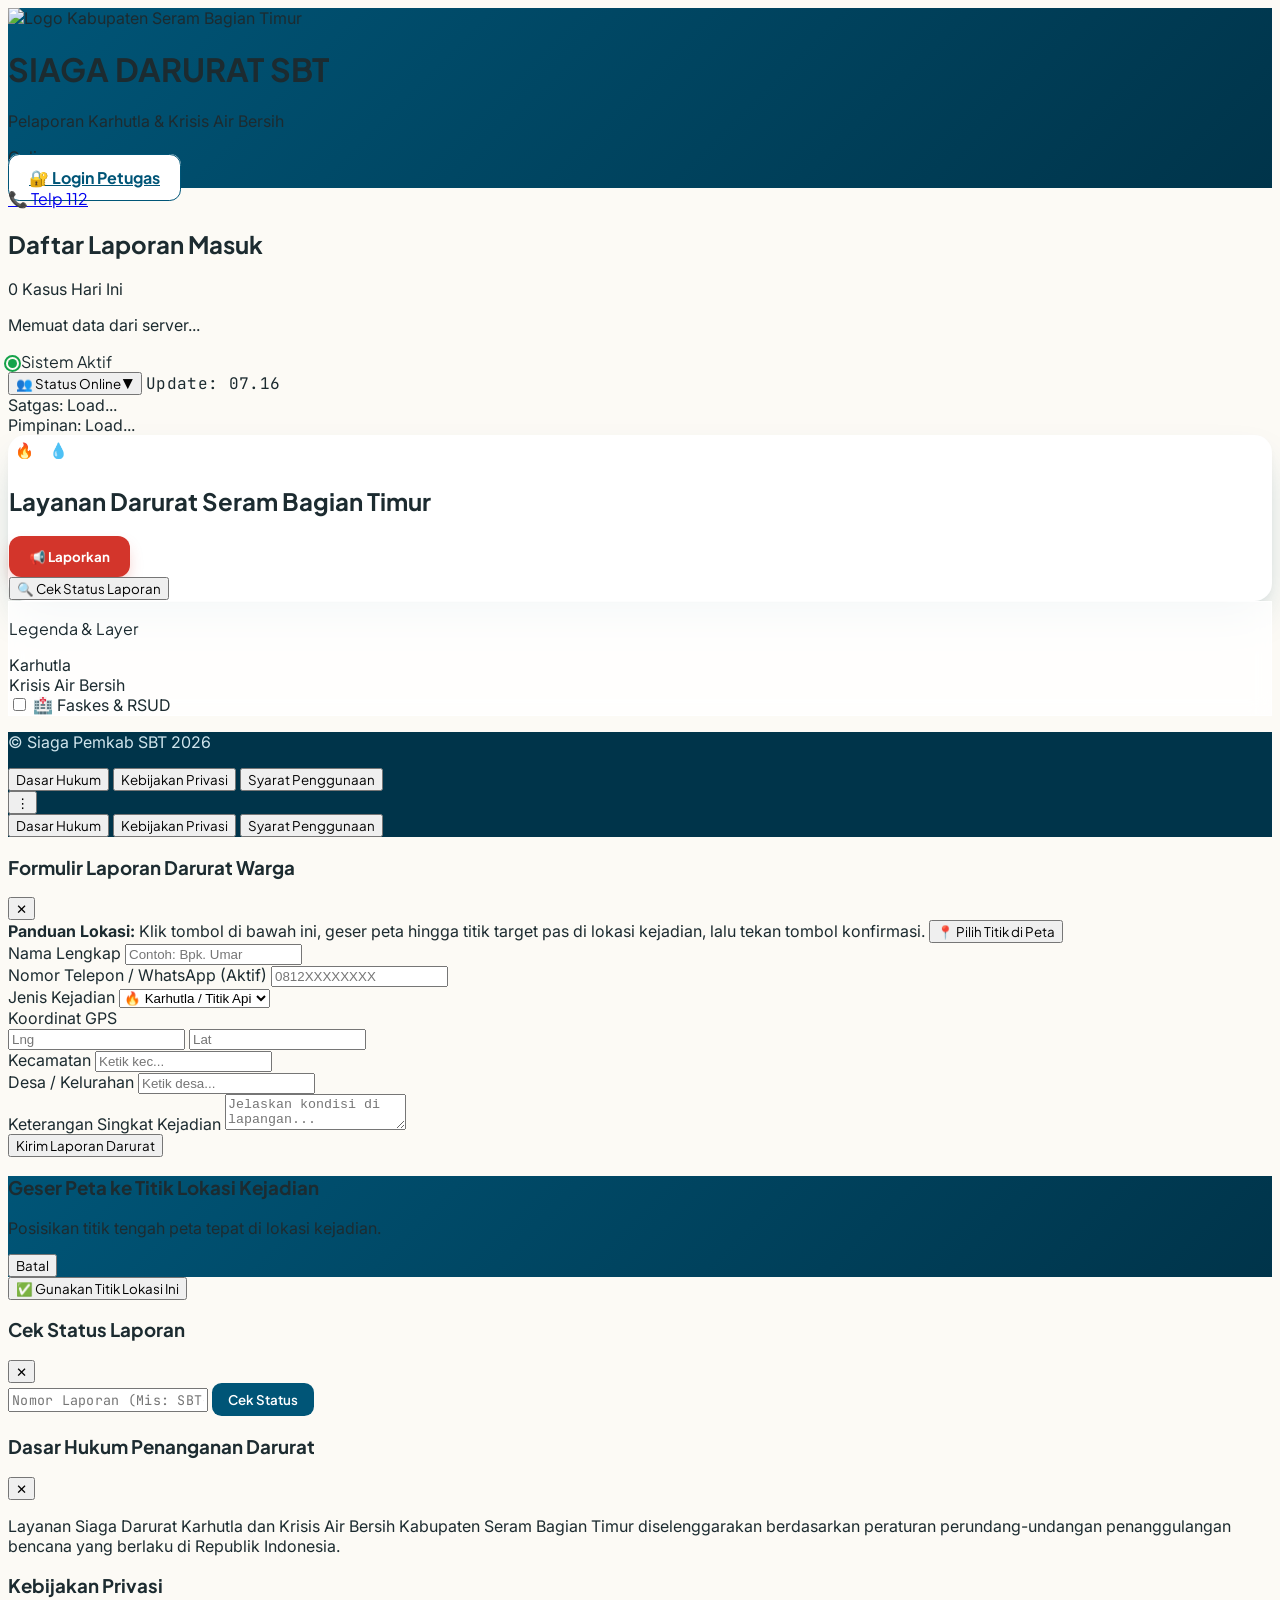
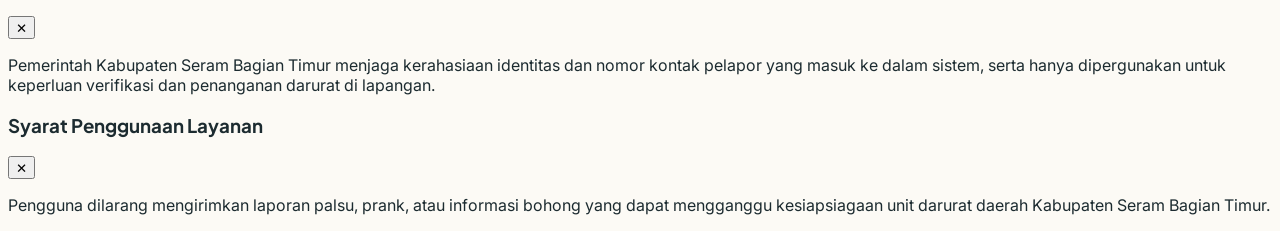
==== index.html @ 8c5b40be "Update index.html erbaikan kode lengkap untuk index.html dan assets/js/index.js yang sudah diselaras" ====
<!DOCTYPE html>
<html lang="id">
<head>
    <meta charset="UTF-8">
    <meta name="viewport" content="width=device-width, initial-scale=1.0">
    <title>Siaga Darurat SBT — Pelaporan Karhutla & Krisis Air Bersih</title>
    <link href="https://api.mapbox.com/mapbox-gl-js/v3.3.0/mapbox-gl.css" rel="stylesheet">
    <script src="https://api.mapbox.com/mapbox-gl-js/v3.3.0/mapbox-gl.js"></script>
    <script src="https://cdn.tailwindcss.com"></script>
    <link rel="stylesheet" href="assets/css/style.css">
    <script src="https://cdn.jsdelivr.net/npm/@supabase/supabase-js@2"></script>
    <script src="config.js"></script>
    <script>
        const supabaseClient = supabase.createClient(CONFIG.SUPABASE_URL, CONFIG.SUPABASE_ANON_KEY);
    </script>
</head>
<body class="h-screen flex flex-col overflow-hidden">

    <!-- ============ HEADER ============ -->
    <header class="site-header text-white px-4 py-2.5 flex justify-between items-center shadow-md z-20 shrink-0">
        <div class="flex items-center gap-2.5">
            <img src="https://upload.wikimedia.org/wikipedia/commons/thumb/0/04/Lambang_Kabupaten_Seram_Bagian_Timur.png/500px-Lambang_Kabupaten_Seram_Bagian_Timur.png" alt="Logo Kabupaten Seram Bagian Timur" class="w-8 h-9 object-contain bg-white/10 p-0.5 rounded">
            <div class="leading-tight">
                <h1 class="font-display font-extrabold text-xs sm:text-sm tracking-wide">SIAGA DARURAT SBT</h1>
                <p class="text-[10px] sm:text-[11px] text-blue-100/80">Pelaporan Karhutla & Krisis Air Bersih</p>
            </div>
        </div>
        <div class="flex items-center gap-2">
            <!-- Indikator Koneksi Minimalis -->
            <div id="connection-indicator" class="hidden sm:flex items-center gap-1.5 bg-emerald-500/20 border border-emerald-400/30 text-emerald-100 text-[10px] px-2 py-1 rounded-full">
                <span class="w-2 h-2 rounded-full bg-emerald-400 animate-pulse"></span>
                <span id="conn-text">Online</span>
            </div>
            <a href="login.html" class="btn-outline !bg-white/10 !text-white !border-white/40 !py-1.5 !px-3 text-[11px] whitespace-nowrap hover:!bg-white/20">
                🔐 Login Petugas
            </a>
        </div>
    </header>

    <!-- ============ FLOATING CALL 112 ============ -->
    <a href="tel:112" class="fixed bottom-6 right-5 bg-[var(--sbt-red)] hover:brightness-110 text-white w-16 h-16 rounded-full shadow-2xl z-40 flex flex-col items-center justify-center font-display font-bold siaga-darurat-pulse text-[11px] leading-tight border-2 border-white/30" title="Darurat Hubungi 112">
        <span class="text-xl">📞</span>
        <span class="tracking-tighter">Telp 112</span>
    </a>

    <!-- ============ MAIN LAYOUT ============ -->
    <div class="flex flex-1 overflow-hidden relative flex-col md:flex-row">

        <!-- SIDEBAR (Daftar Laporan Masuk & Status Sistem Online) -->
        <aside class="order-3 md:order-none w-full md:w-80 bg-white border-r border-slate-200 flex flex-col z-10 shadow-sm h-1/3 md:h-full shrink-0">

            <!-- Bagian atas: judul + badge -->
            <div class="p-3 bg-slate-50 border-b border-slate-200 flex justify-between items-center shrink-0">
                <h2 class="text-[11px] font-display font-bold text-slate-700 uppercase tracking-wide">Daftar Laporan Masuk</h2>
                <span id="counter-laporan" class="text-[10px] bg-[var(--sbt-blue)]/10 text-[var(--sbt-blue)] px-2 py-0.5 rounded-full font-bold whitespace-nowrap">0 Kasus Hari Ini</span>
            </div>

            <!-- Bagian tengah: daftar laporan realtime -->
            <div id="sidebar-list" class="flex-1 overflow-y-auto p-2.5 space-y-2">
                <p class="text-xs text-slate-400 text-center py-4">Memuat data dari server...</p>
            </div>

            <!-- Bagian bawah: Status Sistem & Akun Online (Dengan Dropdown Mobile) -->
            <div class="p-2.5 border-t border-slate-200 shrink-0 bg-slate-50/50 relative">
                <div class="flex items-center justify-between text-[11px] px-1">
                    <div class="flex items-center gap-1.5">
                        <span class="status-dot"></span>
                        <span class="font-display font-bold text-slate-700">Sistem Aktif</span>
                    </div>
                    <div class="flex items-center gap-2">
                        <button type="button" onclick="toggleStatusOnlineMobile()" class="text-[10px] bg-slate-200 hover:bg-slate-300 text-slate-700 px-2 py-0.5 rounded font-bold transition flex items-center gap-1">
                            <span>👥 Status Online</span>
                            <span id="toggle-icon">▼</span>
                        </button>
                        <span class="text-slate-400 font-mono-report text-[10px] hidden sm:inline">Update: <span id="last-updated-time">—</span></span>
                    </div>
                </div>

                <!-- Panel Detail Status Online (Lembaga Utama & Pimpinan) -->
                <div id="panel-status-online" class="hidden sm:block mt-2 pt-2 border-t border-slate-200 text-[10px] space-y-1 text-slate-600 bg-white p-2 rounded shadow-inner">
                    <div class="flex justify-between items-center">
                        <span class="font-bold text-slate-700">Satgas:</span>
                        <span id="status-lembaga-utama" class="font-medium text-emerald-600">Load...</span>
                    </div>
                    <div class="flex justify-between items-center">
                        <span class="font-bold text-slate-700">Pimpinan:</span>
                        <span id="status-pimpinan-online" class="font-medium text-blue-600">Load...</span>
                    </div>
                </div>
            </div>
        </aside>

        <!-- PETA + FLOATING CTA -->
        <main class="order-1 md:order-none flex-1 relative h-2/3 md:h-full">

            <!-- Floating Action Card -->
            <div class="absolute top-3 left-1/2 -translate-x-1/2 w-[92%] sm:w-[26rem] z-20 floating-cta px-4 py-3.5">
                <div class="flex items-center gap-2 cta-icon-row mb-3">
                    <span class="bg-orange-50 text-orange-600">🔥</span>
                    <span class="bg-blue-50 text-blue-600">💧</span>
                    <h2 class="font-display font-bold text-[13px] text-slate-800">Layanan Darurat Seram Bagian Timur</h2>
                </div>
                <div class="space-y-2.5">
                    <button onclick="bukaFormLapor()" class="btn-danger w-full text-[13px] py-3 px-3 flex items-center justify-center gap-2">
                        <span>📢</span>
                        <span>Laporkan</span>
                    </button>
                    <div class="text-center pt-0.5">
                        <button onclick="openModal('modal-cek')" class="text-slate-600 hover:text-[var(--sbt-blue)] font-bold text-[11.5px] transition underline underline-offset-4">
                            🔍 Cek Status Laporan
                        </button>
                    </div>
                </div>
            </div>

            <!-- Peta Utama -->
            <div id="map"></div>

            <!-- Panel Kontrol Layer & Legenda Peta (Termasuk Toggle Faskes) -->
            <div class="absolute bottom-3 left-3 legend-modern p-2.5 rounded-lg shadow-md text-[11px] z-10 space-y-2 max-w-[12rem]">
                <p class="font-display font-bold text-slate-700">Legenda & Layer</p>
                <div class="space-y-1 border-t border-slate-200/60 pt-1">
                    <div class="flex items-center gap-1.5"><span class="w-2.5 h-2.5 rounded-full bg-red-600 inline-block"></span> Karhutla</div>
                    <div class="flex items-center gap-1.5"><span class="w-2.5 h-2.5 rounded-full bg-blue-500 inline-block"></span> Krisis Air Bersih</div>
                    <div class="flex items-center gap-1.5 pt-1 border-t border-slate-100">
                        <input type="checkbox" id="toggle-faskes-layer" onchange="toggleLayerFaskes(this)" class="rounded text-teal-600 focus:ring-0 w-3 h-3">
                        <label for="toggle-faskes-layer" class="font-medium text-slate-700 cursor-pointer">🏥 Faskes & RSUD</label>
                    </div>
                </div>
            </div>
        </main>
    </div>

    <!-- ============ FOOTER ============ -->
    <footer class="footer-sbt px-4 py-2.5 flex justify-between items-center text-[11px] shrink-0 z-20">
        <p>© Siaga Pemkab SBT 2026</p>
        <div class="hidden sm:flex gap-4">
            <button type="button" onclick="openModal('modal-hukum')" class="hover:underline">Dasar Hukum</button>
            <button type="button" onclick="openModal('modal-privacy')" class="hover:underline">Kebijakan Privasi</button>
            <button type="button" onclick="openModal('modal-syarat')" class="hover:underline">Syarat Penggunaan</button>
        </div>
        <div class="relative sm:hidden">
            <button onclick="toggleMobileMenu()" class="p-1.5 bg-white/10 hover:bg-white/20 rounded-lg text-white font-bold text-base px-2.5 transition" title="Menu Informasi">⋮</button>
            <div id="mobile-footer-menu" class="hidden absolute bottom-full right-0 mb-2 w-44 bg-slate-900 border border-slate-700 rounded-lg shadow-2xl py-1.5 text-xs z-50 text-slate-200">
                <button type="button" onclick="openModal('modal-hukum'); toggleMobileMenu();" class="w-full text-left px-3 py-2 hover:bg-slate-800 block">Dasar Hukum</button>
                <button type="button" onclick="openModal('modal-privacy'); toggleMobileMenu();" class="w-full text-left px-3 py-2 hover:bg-slate-800 block">Kebijakan Privasi</button>
                <button type="button" onclick="openModal('modal-syarat'); toggleMobileMenu();" class="w-full text-left px-3 py-2 hover:bg-slate-800 block">Syarat Penggunaan</button>
            </div>
        </div>
    </footer>

    <!-- ============ MODAL: FORM LAPOR WARGA ============ -->
    <div id="modal-lapor" class="fixed inset-0 bg-black/50 hidden z-50 flex justify-center items-center p-3">
        <div class="bg-white rounded-xl max-w-md w-full p-5 shadow-xl max-h-[90vh] overflow-y-auto">
            <div class="flex justify-between items-center mb-3">
                <h3 class="font-display font-bold text-sm text-slate-800">Formulir Laporan Darurat Warga</h3>
                <button onclick="closeModal('modal-lapor')" class="text-slate-400 hover:text-slate-600 font-bold text-sm">✕</button>
            </div>
            <div class="mb-3 bg-amber-50 border border-amber-200 p-2.5 rounded text-[11px] text-amber-800">
                <b>Panduan Lokasi:</b> Klik tombol di bawah ini, geser peta hingga titik target pas di lokasi kejadian, lalu tekan tombol konfirmasi.
                <button type="button" onclick="mulaiPilihPeta()" class="mt-2 w-full bg-amber-600 text-white py-1.5 rounded font-bold hover:bg-amber-700 text-xs shadow">📍 Pilih Titik di Peta</button>
            </div>
            <form id="form-lapor" class="space-y-2.5 text-xs">
                <div>
                    <label class="block font-medium text-slate-600 mb-1">Nama Lengkap</label>
                    <input type="text" id="warga-nama" required class="w-full p-2 border border-slate-300 rounded outline-none" placeholder="Contoh: Bpk. Umar">
                </div>
                <div>
                    <label class="block font-medium text-slate-600 mb-1">Nomor Telepon / WhatsApp (Aktif)</label>
                    <input type="tel" id="warga-telp" required class="w-full p-2 border border-slate-300 rounded outline-none" placeholder="0812XXXXXXXX">
                </div>
                <div class="grid grid-cols-2 gap-2">
                    <div>
                        <label class="block font-medium text-slate-600 mb-1">Jenis Kejadian</label>
                        <select id="warga-jenis" class="w-full p-2 border border-slate-300 rounded outline-none">
                            <option value="Kebakaran">🔥 Karhutla / Titik Api</option>
                            <option value="Kekeringan">💧 Krisis Air Bersih</option>
                        </select>
                    </div>
                    <div>
                        <label class="block font-medium text-slate-600 mb-1">Koordinat GPS</label>
                        <div class="flex gap-1">
                            <input type="text" id="warga-lng" readonly placeholder="Lng" class="w-1/2 p-1.5 bg-slate-100 border border-slate-300 rounded text-slate-500 font-mono text-[10px]">
                            <input type="text" id="warga-lat" readonly placeholder="Lat" class="w-1/2 p-1.5 bg-slate-100 border border-slate-300 rounded text-slate-500 font-mono text-[10px]">
                        </div>
                    </div>
                </div>
                <div class="grid grid-cols-2 gap-2">
                    <div>
                        <label class="block font-medium text-slate-600 mb-1">Kecamatan</label>
                        <input list="list-kecamatan" id="input-kecamatan" onchange="updateDaftarDesa()" required class="w-full p-2 border border-slate-300 rounded outline-none bg-white text-xs" placeholder="Ketik kec...">
                        <datalist id="list-kecamatan"></datalist>
                    </div>
                    <div>
                        <label class="block font-medium text-slate-600 mb-1">Desa / Kelurahan</label>
                        <input list="list-desa" id="input-desa" required class="w-full p-2 border border-slate-300 rounded outline-none bg-white text-xs" placeholder="Ketik desa...">
                        <datalist id="list-desa"></datalist>
                    </div>
                </div>
                <div>
                    <label class="block font-medium text-slate-600 mb-1">Keterangan Singkat Kejadian</label>
                    <textarea id="warga-ket" rows="2" required class="w-full p-2 border border-slate-300 rounded outline-none" placeholder="Jelaskan kondisi di lapangan..."></textarea>
                </div>
                <button type="submit" class="w-full bg-[var(--sbt-orange)] hover:brightness-110 text-white font-display font-bold py-2.5 rounded shadow transition text-xs">
                    Kirim Laporan Darurat
                </button>
            </form>
        </div>
    </div>

    <!-- ============ MODAL PILIH PETA ============ -->
    <div id="modal-peta-picker" class="fixed inset-0 bg-black/80 hidden z-50 flex flex-col">
        <div class="site-header text-white px-4 py-3 flex justify-between items-center shadow-md">
            <div>
                <h3 class="font-display font-bold text-xs">Geser Peta ke Titik Lokasi Kejadian</h3>
                <p class="text-[10px] text-amber-300">Posisikan titik tengah peta tepat di lokasi kejadian.</p>
            </div>
            <button onclick="batalkanPilihPeta()" class="bg-white/10 hover:bg-white/20 text-white px-3 py-1 rounded text-xs">Batal</button>
        </div>
        <div class="flex-1 relative">
            <div id="map-picker" class="w-full h-full"></div>
            <div class="map-crosshair">
                <div class="w-8 h-8 rounded-full border-2 border-red-600 bg-red-500/30 flex items-center justify-center shadow-lg animate-pulse">
                    <div class="w-2 h-2 bg-red-600 rounded-full"></div>
                </div>
            </div>
        </div>
        <div class="p-3 bg-white flex justify-center shadow-lg z-10">
            <button type="button" onclick="konfirmasiTitikPeta()" class="w-full max-w-sm bg-[var(--sbt-red)] hover:brightness-110 text-white font-display font-bold py-3 rounded-lg shadow-lg text-sm flex items-center justify-center gap-2">
                ✅ Gunakan Titik Lokasi Ini
            </button>
        </div>
    </div>

    <!-- ============ MODAL CEK STATUS & MODAL LEGALITAS ============ -->
    <div id="modal-cek" class="fixed inset-0 bg-black/50 hidden z-50 flex justify-center items-center p-3">
        <div class="bg-white rounded-xl max-w-sm w-full p-5 shadow-xl text-xs">
            <div class="flex justify-between items-center mb-3">
                <h3 class="font-display font-bold text-sm text-slate-800">Cek Status Laporan</h3>
                <button onclick="closeModal('modal-cek')" class="text-slate-400 hover:text-slate-600 font-bold text-sm">✕</button>
            </div>
            <div class="space-y-3">
                <input type="text" id="input-kode-cek" placeholder="Nomor Laporan (Mis: SBT-xxxx)" class="w-full p-2.5 border border-slate-300 rounded outline-none font-mono-report">
                <button onclick="cekStatusLaporan()" class="w-full btn-primary py-2">Cek Status</button>
                <div id="hasil-cek" class="p-3 bg-slate-50 rounded border border-slate-200 mt-2 hidden space-y-1.5"></div>
            </div>
        </div>
    </div>

    <div id="modal-hukum" class="fixed inset-0 bg-black/50 hidden z-50 flex justify-center items-center p-3">
        <div class="bg-white rounded-xl max-w-md w-full p-5 shadow-xl text-xs space-y-3">
            <div class="flex justify-between items-center mb-1">
                <h3 class="font-display font-bold text-sm text-slate-800">Dasar Hukum Penanganan Darurat</h3>
                <button onclick="closeModal('modal-hukum')" class="text-slate-400 hover:text-slate-600 font-bold text-sm">✕</button>
            </div>
            <p class="text-slate-600 leading-relaxed">Layanan Siaga Darurat Karhutla dan Krisis Air Bersih Kabupaten Seram Bagian Timur diselenggarakan berdasarkan peraturan perundang-undangan penanggulangan bencana yang berlaku di Republik Indonesia.</p>
        </div>
    </div>

    <div id="modal-privacy" class="fixed inset-0 bg-black/50 hidden z-50 flex justify-center items-center p-3">
        <div class="bg-white rounded-xl max-w-md w-full p-5 shadow-xl text-xs space-y-3">
            <div class="flex justify-between items-center mb-1">
                <h3 class="font-display font-bold text-sm text-slate-800">Kebijakan Privasi</h3>
                <button onclick="closeModal('modal-privacy')" class="text-slate-400 hover:text-slate-600 font-bold text-sm">✕</button>
            </div>
            <p class="text-slate-600 leading-relaxed">Pemerintah Kabupaten Seram Bagian Timur menjaga kerahasiaan identitas dan nomor kontak pelapor yang masuk ke dalam sistem, serta hanya dipergunakan untuk keperluan verifikasi dan penanganan darurat di lapangan.</p>
        </div>
    </div>

    <div id="modal-syarat" class="fixed inset-0 bg-black/50 hidden z-50 flex justify-center items-center p-3">
        <div class="bg-white rounded-xl max-w-md w-full p-5 shadow-xl text-xs space-y-3">
            <div class="flex justify-between items-center mb-1">
                <h3 class="font-display font-bold text-sm text-slate-800">Syarat Penggunaan Layanan</h3>
                <button onclick="closeModal('modal-syarat')" class="text-slate-400 hover:text-slate-600 font-bold text-sm">✕</button>
            </div>
            <p class="text-slate-600 leading-relaxed">Pengguna dilarang mengirimkan laporan palsu, prank, atau informasi bohong yang dapat mengganggu kesiapsiagaan unit darurat daerah Kabupaten Seram Bagian Timur.</p>
        </div>
    </div>

    <script src="assets/js/index.js"></script>
    <script>
        function toggleMobileMenu() {
            const menu = document.getElementById('mobile-footer-menu');
            if (menu) menu.classList.toggle('hidden');
        }

        function toggleStatusOnlineMobile() {
            const panel = document.getElementById('panel-status-online');
            const icon = document.getElementById('toggle-icon');
            if (panel) {
                panel.classList.toggle('hidden');
                icon.textContent = panel.classList.contains('hidden') ? '▼' : '▲';
            }
        }

        window.addEventListener('click', function(e) {
            const menu = document.getElementById('mobile-footer-menu');
            const button = e.target.closest('button');
            if (menu && !menu.classList.contains('hidden') && (!button || !button.getAttribute('onclick')?.includes('toggleMobileMenu'))) {
                menu.classList.add('hidden');
            }
        });

        function perbaruiJamStatus() {
            const el = document.getElementById('last-updated-time');
            if (el) el.textContent = new Date().toLocaleTimeString('id-ID', { hour: '2-digit', minute: '2-digit' });
        }
        perbaruiJamStatus();
        setInterval(perbaruiJamStatus, 60000);
    </script>
</body>
</html>
---- assets/css/style.css ----
/* ==========================================
   MASTER CSS — SIAGA DARURAT SBT
   Redesign: fokus pelaporan, identitas visual SBT
   ========================================== */

@import url('https://fonts.googleapis.com/css2?family=Plus+Jakarta+Sans:wght@500;600;700;800&family=Inter:wght@400;500;600&family=JetBrains+Mono:wght@500;600&display=swap');

:root {
    /* Identitas warna resmi */
    --sbt-blue: #005577;
    --sbt-blue-dark: #00344a;
    --sbt-teal: #079591;
    --sbt-orange: #c66a3d;
    --sbt-cream: #efe9dc;
    --sbt-light: #fcfaf5;
    --sbt-ink: #1c2b30;
    --sbt-red: #d3352b;

    --font-display: 'Plus Jakarta Sans', system-ui, sans-serif;
    --font-body: 'Inter', system-ui, sans-serif;
    --font-mono: 'JetBrains Mono', ui-monospace, monospace;
}

/* Pengaturan Dasar */
body {
    background-color: var(--sbt-light);
    color: var(--sbt-ink);
    font-family: var(--font-body);
}
h1, h2, h3, .font-display, button, .btn-primary, .btn-accent, .btn-teal, .btn-outline {
    font-family: var(--font-display);
}
.font-mono-report { font-family: var(--font-mono); letter-spacing: 0.02em; }

/* --- KOMPONEN TOMBOL (BUTTONS) --- */
.btn-primary {
    background-color: var(--sbt-blue);
    color: white;
    font-weight: 600;
    padding: 0.5rem 1rem;
    border-radius: 0.6rem;
    transition: background-color 0.2s, transform 0.15s;
    border: none;
    cursor: pointer;
}
.btn-primary:hover { background-color: var(--sbt-blue-dark); transform: translateY(-1px); }

.btn-teal {
    background-color: var(--sbt-teal);
    color: white;
    font-weight: 600;
    padding: 0.5rem 1rem;
    border-radius: 0.6rem;
    transition: background-color 0.2s, transform 0.15s;
    border: none;
    cursor: pointer;
}
.btn-teal:hover { background-color: #057874; transform: translateY(-1px); }

.btn-accent {
    background-color: var(--sbt-orange);
    color: white;
    font-weight: 700;
    padding: 0.75rem 1.25rem;
    border-radius: 0.7rem;
    transition: background-color 0.2s, transform 0.15s;
    box-shadow: 0 8px 16px -4px rgba(198, 106, 61, 0.35);
    border: none;
    cursor: pointer;
}
.btn-accent:hover { background-color: #ad5a32; transform: translateY(-1px); }

.btn-outline {
    background-color: white;
    color: var(--sbt-blue);
    font-weight: 700;
    padding: 0.75rem 1.25rem;
    border-radius: 0.7rem;
    border: 1.5px solid var(--sbt-blue);
    transition: background-color 0.2s, transform 0.15s;
    cursor: pointer;
}
.btn-outline:hover { background-color: #eef6f9; transform: translateY(-1px); }

/* --- KOMPONEN KARTU & PANEL --- */
.card-sbt {
    background-color: white;
    border: 1px solid var(--sbt-cream);
    border-radius: 0.75rem;
    padding: 1rem;
    box-shadow: 0 1px 3px 0 rgba(0, 0, 0, 0.05);
}
.card-header-sbt {
    background-color: var(--sbt-blue);
    color: white;
    padding: 0.75rem 1rem;
    border-top-left-radius: 0.75rem;
    border-top-right-radius: 0.75rem;
    font-weight: bold;
}

/* --- HEADER --- */
.site-header {
    background: linear-gradient(135deg, var(--sbt-blue) 0%, var(--sbt-blue-dark) 100%);
}

/* --- FLOATING ACTION CARD (elemen fokus utama) --- */
.floating-cta {
    background: white;
    border-radius: 1.1rem;
    box-shadow: 0 20px 40px -12px rgba(0, 85, 119, 0.28), 0 4px 10px -4px rgba(0,0,0,0.08);
    border: 1px solid rgba(255,255,255,0.6);
    animation: cta-rise 0.5s ease-out;
}
@keyframes cta-rise {
    from { opacity: 0; transform: translateY(-10px) scale(0.98); }
    to { opacity: 1; transform: translateY(0) scale(1); }
}
.cta-icon-row span {
    display: inline-flex;
    align-items: center;
    justify-content: center;
    width: 1.9rem;
    height: 1.9rem;
    border-radius: 9999px;
    font-size: 0.95rem;
}

/* --- STATUS SISTEM (indikator kepercayaan) --- */
.status-panel {
    background: linear-gradient(180deg, #f4fbf9 0%, #ffffff 100%);
    border: 1px solid #d9efe9;
    border-radius: 0.75rem;
}
.status-dot {
    position: relative;
    width: 0.55rem;
    height: 0.55rem;
    border-radius: 9999px;
    background: #16a34a;
    display: inline-block;
    flex-shrink: 0;
}
.status-dot::after {
    content: "";
    position: absolute;
    inset: -4px;
    border-radius: 9999px;
    border: 2px solid #16a34a;
    animation: dot-pulse 1.8s ease-out infinite;
}
@keyframes dot-pulse {
    0% { transform: scale(0.6); opacity: 0.9; }
    100% { transform: scale(1.9); opacity: 0; }
}

/* --- LEGENDA PETA --- */
.legend-modern {
    background: rgba(255, 255, 255, 0.82);
    backdrop-filter: blur(10px);
    -webkit-backdrop-filter: blur(10px);
    border: 1px solid rgba(255,255,255,0.7);
}

/* --- LINK PENTING --- */
.link-penting button {
    font-family: var(--font-body);
    color: #64748b;
    transition: color 0.15s;
}
.link-penting button:hover { color: var(--sbt-blue); text-decoration: underline; }

/* --- ANIMASI & EFEK KHUSUS --- */
@keyframes pulse-sbt {
    0% { transform: scale(0.95); box-shadow: 0 0 0 0 rgba(198, 106, 61, 0.7); }
    70% { transform: scale(1); box-shadow: 0 0 0 12px rgba(198, 106, 61, 0); }
    100% { transform: scale(0.95); box-shadow: 0 0 0 0 rgba(198, 106, 61, 0); }
}
.siaga-darurat-pulse { animation: pulse-sbt 1.5s infinite; }

/* ---- Peta ---- */
#map, #map-picker { width: 100%; height: 100%; }
.map-crosshair {
    position: absolute;
    top: 50%;
    left: 50%;
    transform: translate(-50%, -100%);
    width: 36px;
    height: 36px;
    pointer-events: none;
    z-index: 5;
    display: flex;
    justify-content: center;
    align-items: center;
}

.btn-danger {
    background-color: var(--sbt-red);
    color: white;
    font-weight: 700;
    padding: 0.75rem 1.25rem;
    border-radius: 0.75rem;
    transition: background-color 0.2s, transform 0.15s;
    box-shadow: 0 8px 16px -4px rgba(211, 53, 43, 0.35);
    border: none;
    cursor: pointer;
}

.btn-danger:hover {
    background-color: #b8261e;
    transform: translateY(-1px);
}

/* ---- Scrollbar tipis untuk sidebar ---- */
#sidebar-list::-webkit-scrollbar { width: 5px; }
#sidebar-list::-webkit-scrollbar-thumb { background: #cbd5e1; border-radius: 10px; }

/* ---- Footer ---- */
.footer-sbt {
    background: var(--sbt-blue-dark);
    color: #cfe4ec;
}
.footer-sbt button:hover { color: white; text-decoration: underline; }
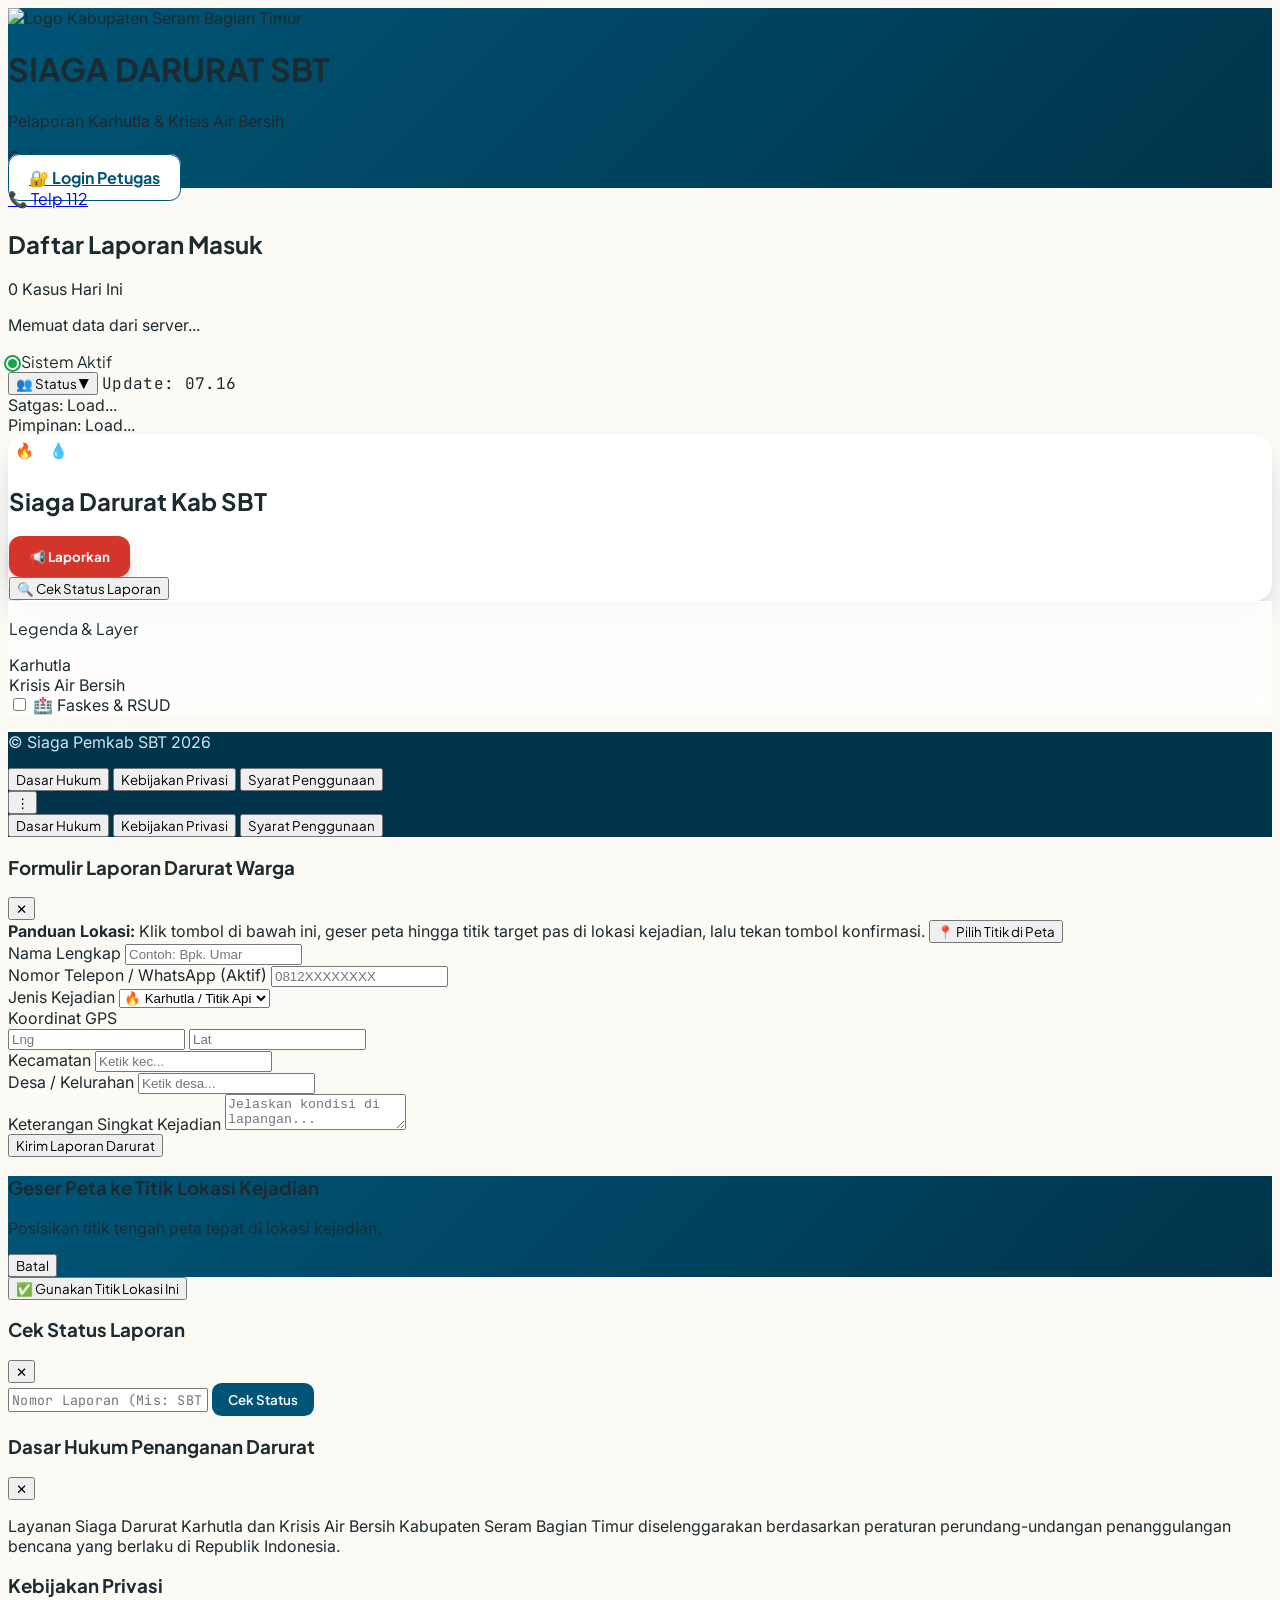
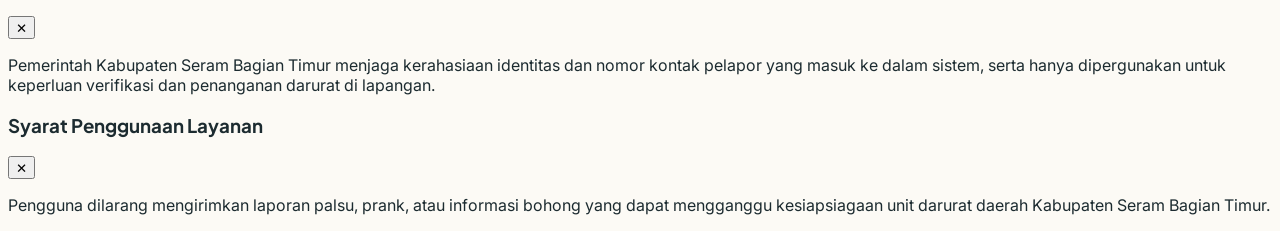
==== commit d976833d: "Update index.html" ====
--- a/index.html
+++ b/index.html
@@ -69,7 +69,7 @@
                     </div>
                     <div class="flex items-center gap-2">
                         <button type="button" onclick="toggleStatusOnlineMobile()" class="text-[10px] bg-slate-200 hover:bg-slate-300 text-slate-700 px-2 py-0.5 rounded font-bold transition flex items-center gap-1">
-                            <span>👥 Status Online</span>
+                            <span>👥 Status</span>
                             <span id="toggle-icon">▼</span>
                         </button>
                         <span class="text-slate-400 font-mono-report text-[10px] hidden sm:inline">Update: <span id="last-updated-time">—</span></span>
@@ -98,7 +98,7 @@
                 <div class="flex items-center gap-2 cta-icon-row mb-3">
                     <span class="bg-orange-50 text-orange-600">🔥</span>
                     <span class="bg-blue-50 text-blue-600">💧</span>
-                    <h2 class="font-display font-bold text-[13px] text-slate-800">Layanan Darurat Seram Bagian Timur</h2>
+                    <h2 class="font-display font-bold text-[13px] text-slate-800">Siaga Darurat Kab SBT</h2>
                 </div>
                 <div class="space-y-2.5">
                     <button onclick="bukaFormLapor()" class="btn-danger w-full text-[13px] py-3 px-3 flex items-center justify-center gap-2">
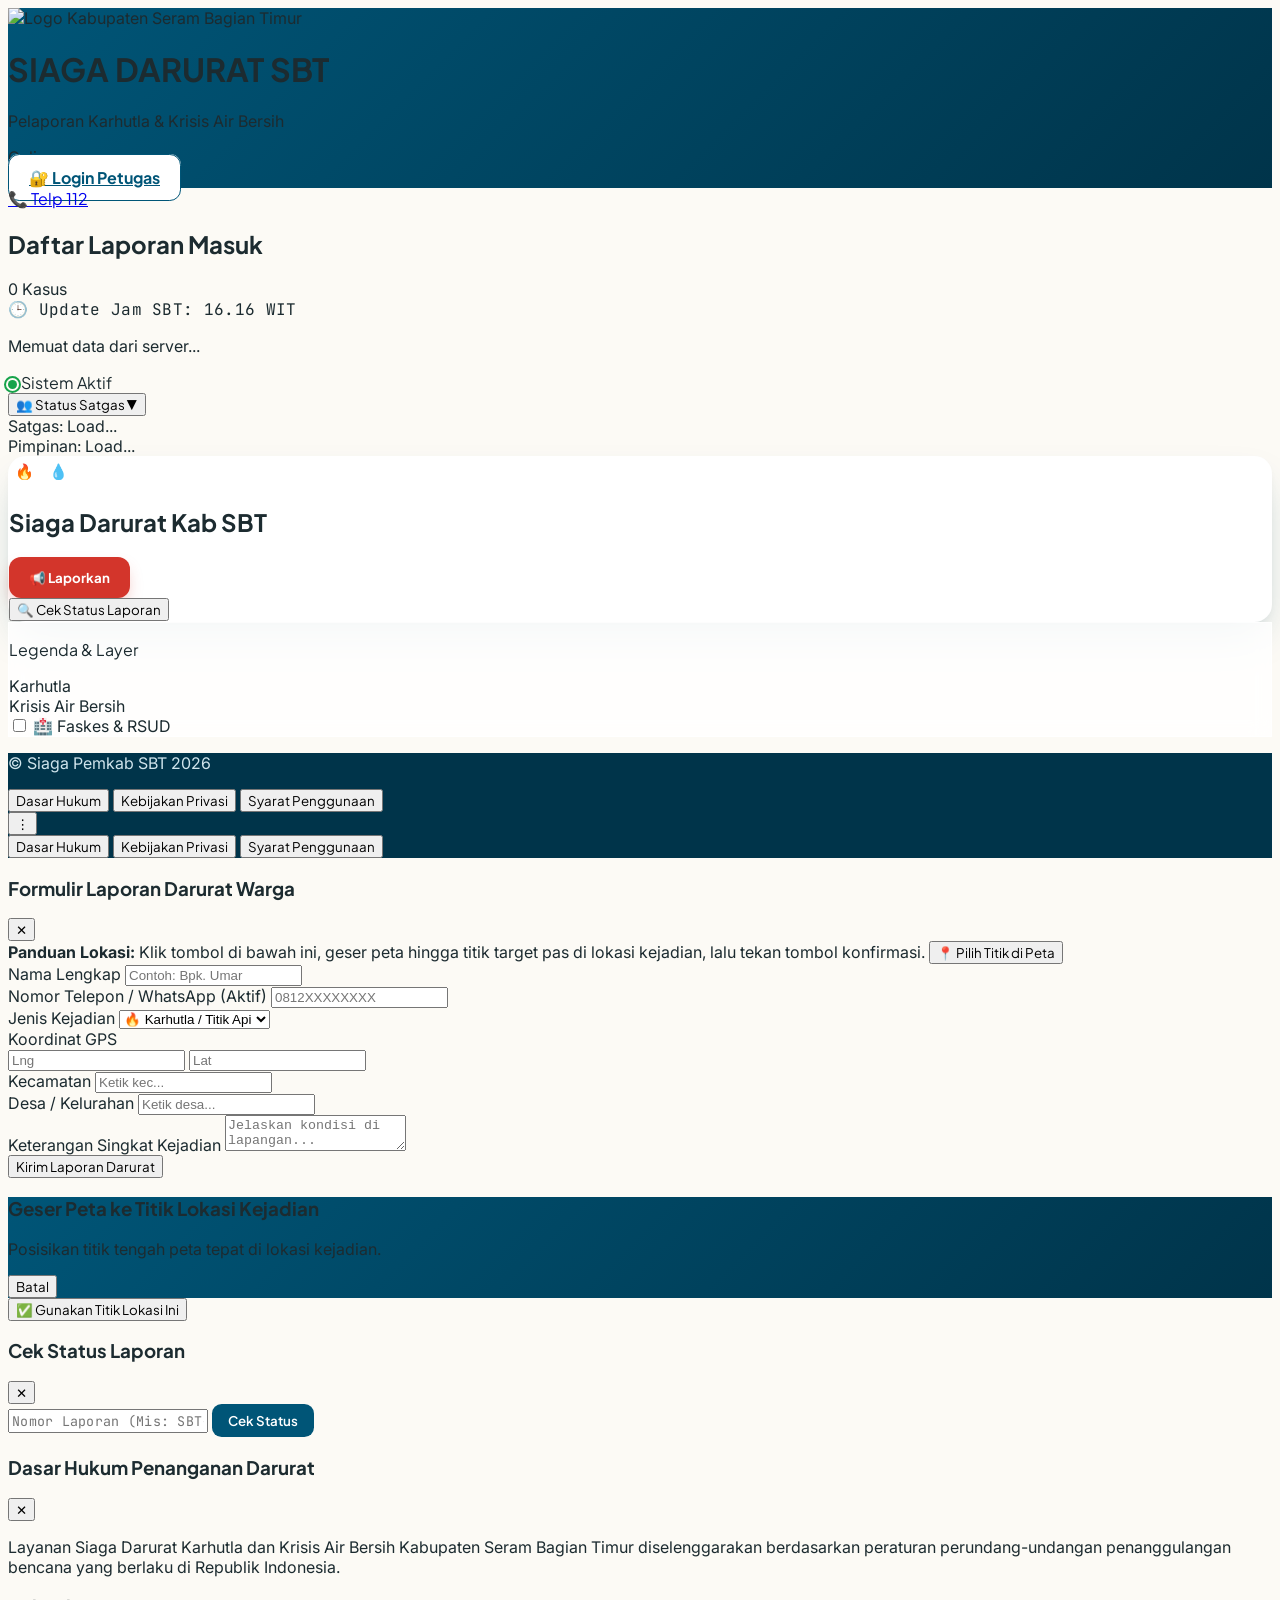
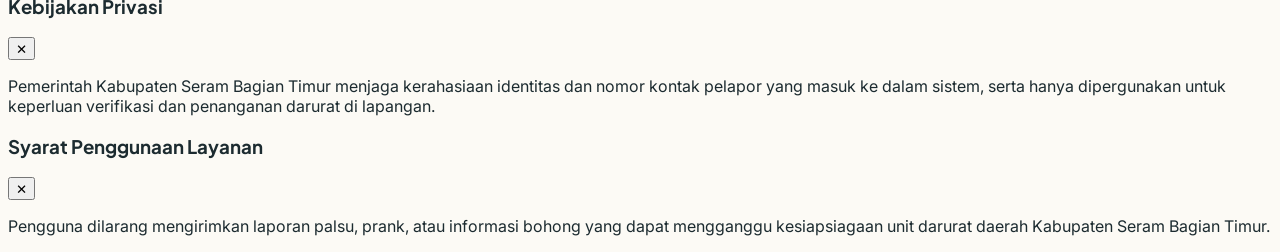
==== commit f57df9f8: "Update index.html perbaharui jam status, perbaharui penempatan jam, tampilakn status belum dicek" ====
--- a/index.html
+++ b/index.html
@@ -10,9 +10,8 @@
     <link rel="stylesheet" href="assets/css/style.css">
     <script src="https://cdn.jsdelivr.net/npm/@supabase/supabase-js@2"></script>
     <script src="config.js"></script>
-    <script>
-        const supabaseClient = supabase.createClient(CONFIG.SUPABASE_URL, CONFIG.SUPABASE_ANON_KEY);
-    </script>
+    <!-- Script Global Terpusat -->
+    <script src="assets/js/global.js"></script>
 </head>
 <body class="h-screen flex flex-col overflow-hidden">
 
@@ -26,7 +25,6 @@
             </div>
         </div>
         <div class="flex items-center gap-2">
-            <!-- Indikator Koneksi Minimalis -->
             <div id="connection-indicator" class="hidden sm:flex items-center gap-1.5 bg-emerald-500/20 border border-emerald-400/30 text-emerald-100 text-[10px] px-2 py-1 rounded-full">
                 <span class="w-2 h-2 rounded-full bg-emerald-400 animate-pulse"></span>
                 <span id="conn-text">Online</span>
@@ -46,54 +44,53 @@
     <!-- ============ MAIN LAYOUT ============ -->
     <div class="flex flex-1 overflow-hidden relative flex-col md:flex-row">
 
-        <!-- SIDEBAR (Daftar Laporan Masuk & Status Sistem Online) -->
-        <aside class="order-3 md:order-none w-full md:w-80 bg-white border-r border-slate-200 flex flex-col z-10 shadow-sm h-1/3 md:h-full shrink-0">
-
-            <!-- Bagian atas: judul + badge -->
-            <div class="p-3 bg-slate-50 border-b border-slate-200 flex justify-between items-center shrink-0">
-                <h2 class="text-[11px] font-display font-bold text-slate-700 uppercase tracking-wide">Daftar Laporan Masuk</h2>
-                <span id="counter-laporan" class="text-[10px] bg-[var(--sbt-blue)]/10 text-[var(--sbt-blue)] px-2 py-0.5 rounded-full font-bold whitespace-nowrap">0 Kasus Hari Ini</span>
-            </div>
-
-            <!-- Bagian tengah: daftar laporan realtime -->
-            <div id="sidebar-list" class="flex-1 overflow-y-auto p-2.5 space-y-2">
-                <p class="text-xs text-slate-400 text-center py-4">Memuat data dari server...</p>
-            </div>
-
-            <!-- Bagian bawah: Status Sistem & Akun Online (Dengan Dropdown Mobile) -->
-            <div class="p-2.5 border-t border-slate-200 shrink-0 bg-slate-50/50 relative">
-                <div class="flex items-center justify-between text-[11px] px-1">
-                    <div class="flex items-center gap-1.5">
-                        <span class="status-dot"></span>
-                        <span class="font-display font-bold text-slate-700">Sistem Aktif</span>
-                    </div>
-                    <div class="flex items-center gap-2">
-                        <button type="button" onclick="toggleStatusOnlineMobile()" class="text-[10px] bg-slate-200 hover:bg-slate-300 text-slate-700 px-2 py-0.5 rounded font-bold transition flex items-center gap-1">
-                            <span>👥 Status</span>
-                            <span id="toggle-icon">▼</span>
-                        </button>
-                        <span class="text-slate-400 font-mono-report text-[10px] hidden sm:inline">Update: <span id="last-updated-time">—</span></span>
-                    </div>
-                </div>
-
-                <!-- Panel Detail Status Online (Lembaga Utama & Pimpinan) -->
-                <div id="panel-status-online" class="hidden sm:block mt-2 pt-2 border-t border-slate-200 text-[10px] space-y-1 text-slate-600 bg-white p-2 rounded shadow-inner">
-                    <div class="flex justify-between items-center">
-                        <span class="font-bold text-slate-700">Satgas:</span>
-                        <span id="status-lembaga-utama" class="font-medium text-emerald-600">Load...</span>
-                    </div>
-                    <div class="flex justify-between items-center">
-                        <span class="font-bold text-slate-700">Pimpinan:</span>
-                        <span id="status-pimpinan-online" class="font-medium text-blue-600">Load...</span>
-                    </div>
-                </div>
-            </div>
-        </aside>
+        <!-- SIDEBAR -->
+<aside class="order-3 md:order-none w-full md:w-80 bg-white border-r border-slate-200 flex flex-col z-10 shadow-sm h-1/3 md:h-full shrink-0">
+    <!-- Header Sidebar dengan Jam Update Sistem (Jam SBT) -->
+    <div class="p-3 bg-slate-50 border-b border-slate-200 flex flex-col gap-1 shrink-0">
+        <div class="flex justify-between items-center">
+            <h2 class="text-[11px] font-display font-bold text-slate-700 uppercase tracking-wide">Daftar Laporan Masuk</h2>
+            <span id="counter-laporan" class="text-[10px] bg-[var(--sbt-blue)]/10 text-[var(--sbt-blue)] px-2 py-0.5 rounded-full font-bold whitespace-nowrap">0 Kasus</span>
+        </div>
+        <!-- Teks Update Jam Sesuai Jam SBT yang Muncul di Mobile & Web -->
+        <div class="flex justify-between items-center text-[10px] text-slate-500 font-mono-report pt-1 border-t border-slate-200/60">
+            <span>🕒 Update Jam SBT:</span>
+            <span id="last-updated-time" class="font-bold text-slate-700">— WIT</span>
+        </div>
+    </div>
+
+    <div id="sidebar-list" class="flex-1 overflow-y-auto p-2.5 space-y-2">
+        <p class="text-xs text-slate-400 text-center py-4">Memuat data dari server...</p>
+    </div>
+
+    <!-- Footer Sidebar (Status Saja) -->
+    <div class="p-2.5 border-t border-slate-200 shrink-0 bg-slate-50/50 relative">
+        <div class="flex items-center justify-between text-[11px] px-1">
+            <div class="flex items-center gap-1.5">
+                <span class="status-dot"></span>
+                <span class="font-display font-bold text-slate-700">Sistem Aktif</span>
+            </div>
+            <button type="button" onclick="toggleStatusOnlineMobile()" class="text-[10px] bg-slate-200 hover:bg-slate-300 text-slate-700 px-2 py-0.5 rounded font-bold transition flex items-center gap-1">
+                <span>👥 Status Satgas</span>
+                <span id="toggle-icon">▼</span>
+            </button>
+        </div>
+
+        <div id="panel-status-online" class="hidden mt-2 pt-2 border-t border-slate-200 text-[10px] space-y-1 text-slate-600 bg-white p-2 rounded shadow-inner">
+            <div class="flex justify-between items-center">
+                <span class="font-bold text-slate-700">Satgas:</span>
+                <span id="status-lembaga-utama" class="font-medium text-emerald-600">Load...</span>
+            </div>
+            <div class="flex justify-between items-center">
+                <span class="font-bold text-slate-700">Pimpinan:</span>
+                <span id="status-pimpinan-online" class="font-medium text-blue-600">Load...</span>
+            </div>
+        </div>
+    </div>
+</aside>
 
         <!-- PETA + FLOATING CTA -->
         <main class="order-1 md:order-none flex-1 relative h-2/3 md:h-full">
-
-            <!-- Floating Action Card -->
             <div class="absolute top-3 left-1/2 -translate-x-1/2 w-[92%] sm:w-[26rem] z-20 floating-cta px-4 py-3.5">
                 <div class="flex items-center gap-2 cta-icon-row mb-3">
                     <span class="bg-orange-50 text-orange-600">🔥</span>
@@ -113,10 +110,8 @@
                 </div>
             </div>
 
-            <!-- Peta Utama -->
             <div id="map"></div>
 
-            <!-- Panel Kontrol Layer & Legenda Peta (Termasuk Toggle Faskes) -->
             <div class="absolute bottom-3 left-3 legend-modern p-2.5 rounded-lg shadow-md text-[11px] z-10 space-y-2 max-w-[12rem]">
                 <p class="font-display font-bold text-slate-700">Legenda & Layer</p>
                 <div class="space-y-1 border-t border-slate-200/60 pt-1">
@@ -188,7 +183,7 @@
                 <div class="grid grid-cols-2 gap-2">
                     <div>
                         <label class="block font-medium text-slate-600 mb-1">Kecamatan</label>
-                        <input list="list-kecamatan" id="input-kecamatan" onchange="updateDaftarDesa()" required class="w-full p-2 border border-slate-300 rounded outline-none bg-white text-xs" placeholder="Ketik kec...">
+                        <input list="list-kecamatan" id="input-kecamatan" onchange="updateDaftarDesaGlobal()" required class="w-full p-2 border border-slate-300 rounded outline-none bg-white text-xs" placeholder="Ketik kec...">
                         <datalist id="list-kecamatan"></datalist>
                     </div>
                     <div>
@@ -277,36 +272,47 @@
         </div>
     </div>
 
+    <!-- Script Utama Halaman Publik -->
     <script src="assets/js/index.js"></script>
-    <script>
-        function toggleMobileMenu() {
-            const menu = document.getElementById('mobile-footer-menu');
-            if (menu) menu.classList.toggle('hidden');
+   <script>
+    function toggleMobileMenu() {
+        const menu = document.getElementById('mobile-footer-menu');
+        if (menu) menu.classList.toggle('hidden');
+    }
+
+    function toggleStatusOnlineMobile() {
+        const panel = document.getElementById('panel-status-online');
+        const icon = document.getElementById('toggle-icon');
+        if (panel) {
+            panel.classList.toggle('hidden');
+            icon.textContent = panel.classList.contains('hidden') ? '▼' : '▲';
         }
-
-        function toggleStatusOnlineMobile() {
-            const panel = document.getElementById('panel-status-online');
-            const icon = document.getElementById('toggle-icon');
-            if (panel) {
-                panel.classList.toggle('hidden');
-                icon.textContent = panel.classList.contains('hidden') ? '▼' : '▲';
-            }
+    }
+
+    window.addEventListener('click', function(e) {
+        const menu = document.getElementById('mobile-footer-menu');
+        const button = e.target.closest('button');
+        if (menu && !menu.classList.contains('hidden') && (!button || !button.getAttribute('onclick')?.includes('toggleMobileMenu'))) {
+            menu.classList.add('hidden');
         }
-
-        window.addEventListener('click', function(e) {
-            const menu = document.getElementById('mobile-footer-menu');
-            const button = e.target.closest('button');
-            if (menu && !menu.classList.contains('hidden') && (!button || !button.getAttribute('onclick')?.includes('toggleMobileMenu'))) {
-                menu.classList.add('hidden');
-            }
-        });
-
-        function perbaruiJamStatus() {
-            const el = document.getElementById('last-updated-time');
-            if (el) el.textContent = new Date().toLocaleTimeString('id-ID', { hour: '2-digit', minute: '2-digit' });
+    });
+
+    // Memaksa Jam Update Mengikuti Waktu Lokal SBT (WIT) di Web & Mobile
+    function perbaruiJamStatus() {
+        const el = document.getElementById('last-updated-time');
+        if (el) {
+            const now = new Date();
+            const jamSBT = now.toLocaleTimeString('id-ID', { 
+                timeZone: 'Asia/Jayapura', 
+                hour: '2-digit', 
+                minute: '2-digit',
+                hour12: false 
+            });
+            el.textContent = jamSBT + ' WIT';
         }
-        perbaruiJamStatus();
-        setInterval(perbaruiJamStatus, 60000);
-    </script>
+    }
+    perbaruiJamStatus();
+    setInterval(perbaruiJamStatus, 30000);
+</script>
 </body>
 </html>
--- a/assets/css/style.css
+++ b/assets/css/style.css
@@ -210,6 +210,28 @@
     background-color: #b8261e;
     transform: translateY(-1px);
 }
+/* --- WARNA LATAR BELAKANG KARTU LAPORAN BERDASARKAN STATUS --- */
+.card-proses-cek {
+    background-color: #ecfdf5 !important; /* Hijau muda soft (Proses Cek) */
+    border-color: #a7f3d0 !important;
+}
+.card-terverifikasi {
+    background-color: #eff6ff !important; /* Biru soft (Terverifikasi) */
+    border-color: #bfdbfe !important;
+}
+.card-sedang-ditangani {
+    background-color: #fff7ed !important; /* Oranye soft (Sedang Ditangani) */
+    border-color: #fed7aa !important;
+}
+.card-selesai {
+    background-color: #d1fae5 !important; /* Hijau tua soft / mint pekat (Selesai) */
+    border-color: #6ee7b7 !important;
+}
+.card-tidak-valid {
+    background-color: #f1f5f9 !important; /* Abu-abu netral (Tidak Valid) */
+    border-color: #cbd5e1 !important;
+    opacity: 0.75;
+}
 
 /* ---- Scrollbar tipis untuk sidebar ---- */
 #sidebar-list::-webkit-scrollbar { width: 5px; }
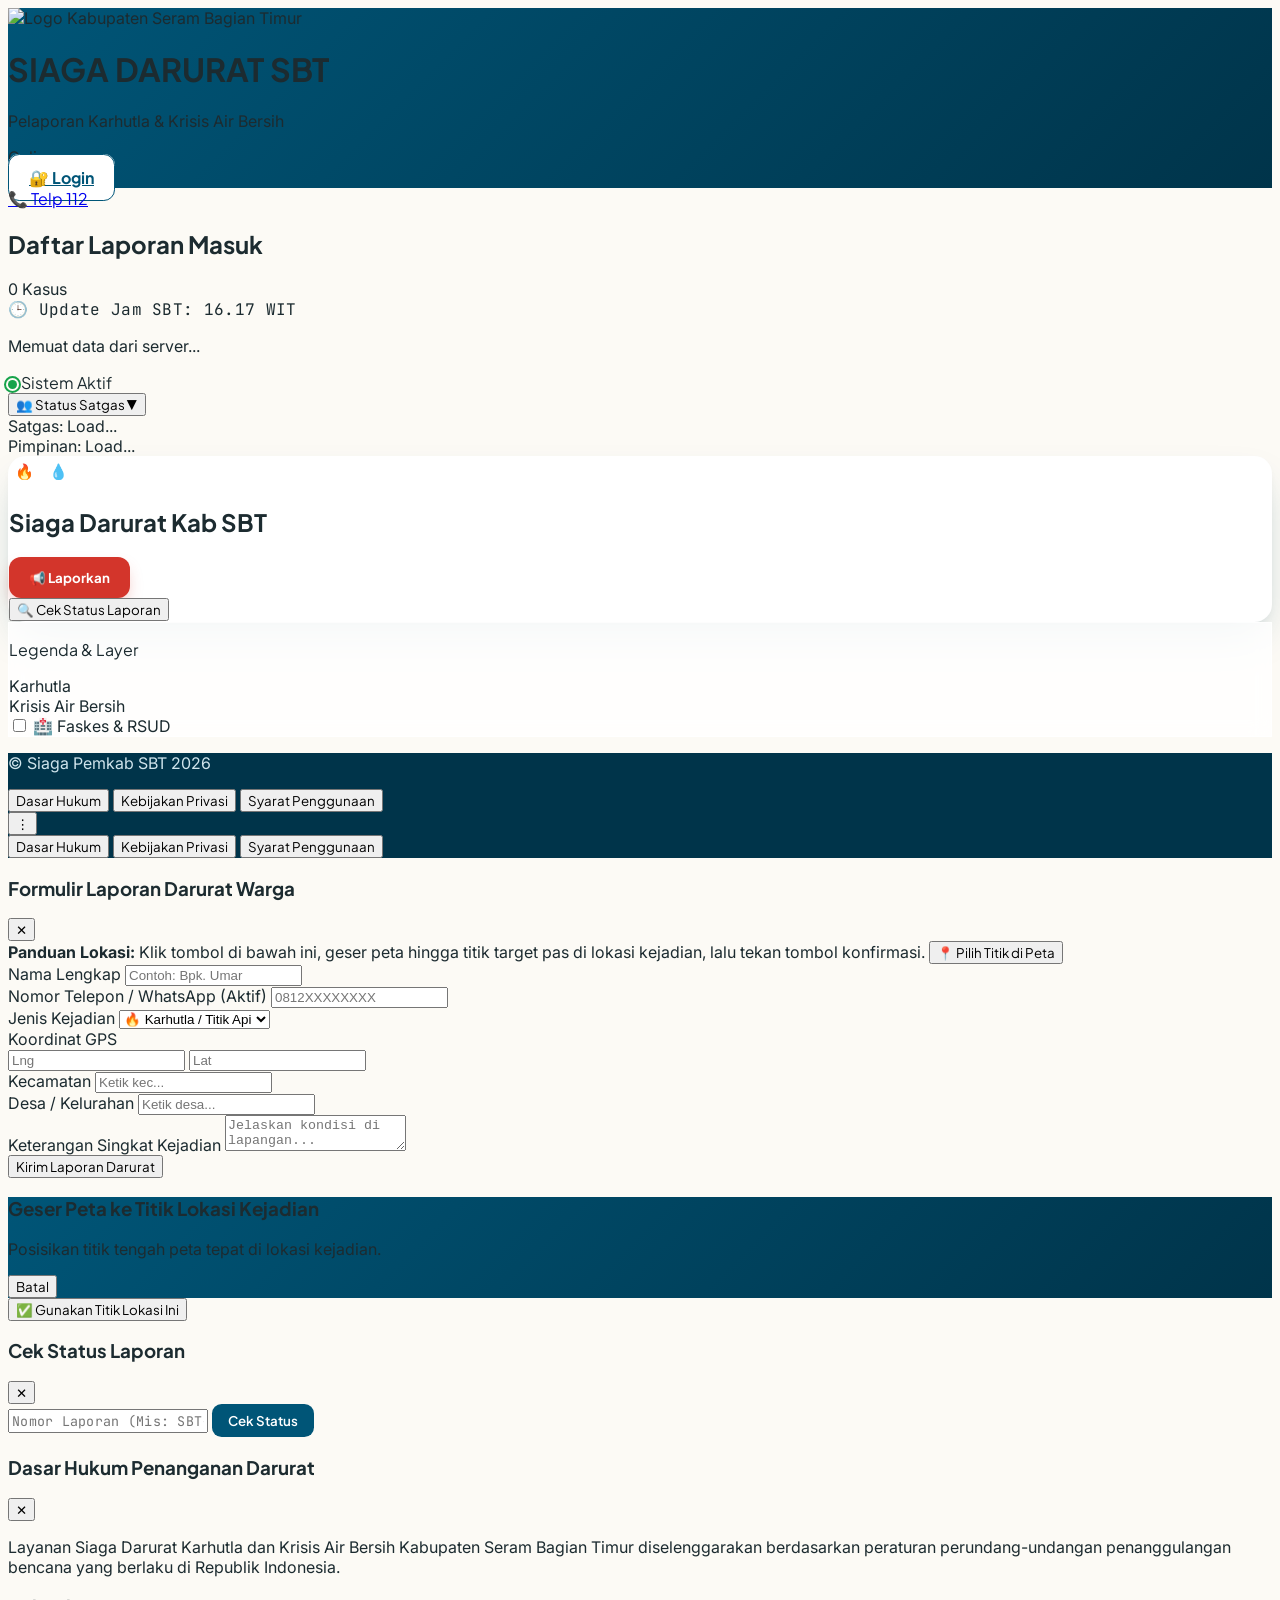
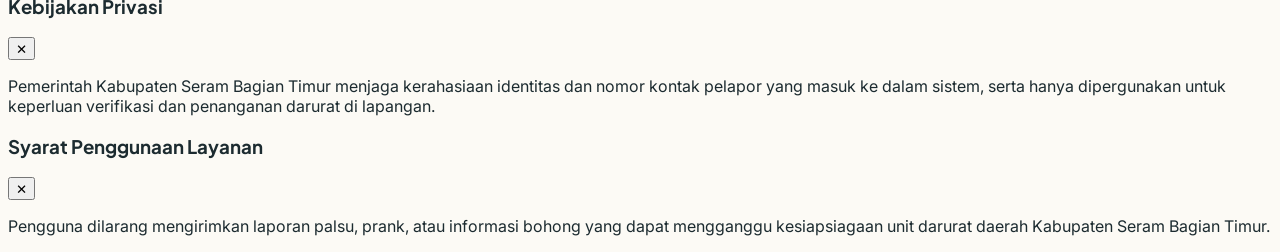
==== commit 5ce702a9: "Update index.html" ====
--- a/index.html
+++ b/index.html
@@ -30,7 +30,7 @@
                 <span id="conn-text">Online</span>
             </div>
             <a href="login.html" class="btn-outline !bg-white/10 !text-white !border-white/40 !py-1.5 !px-3 text-[11px] whitespace-nowrap hover:!bg-white/20">
-                🔐 Login Petugas
+                🔐 Login
             </a>
         </div>
     </header>
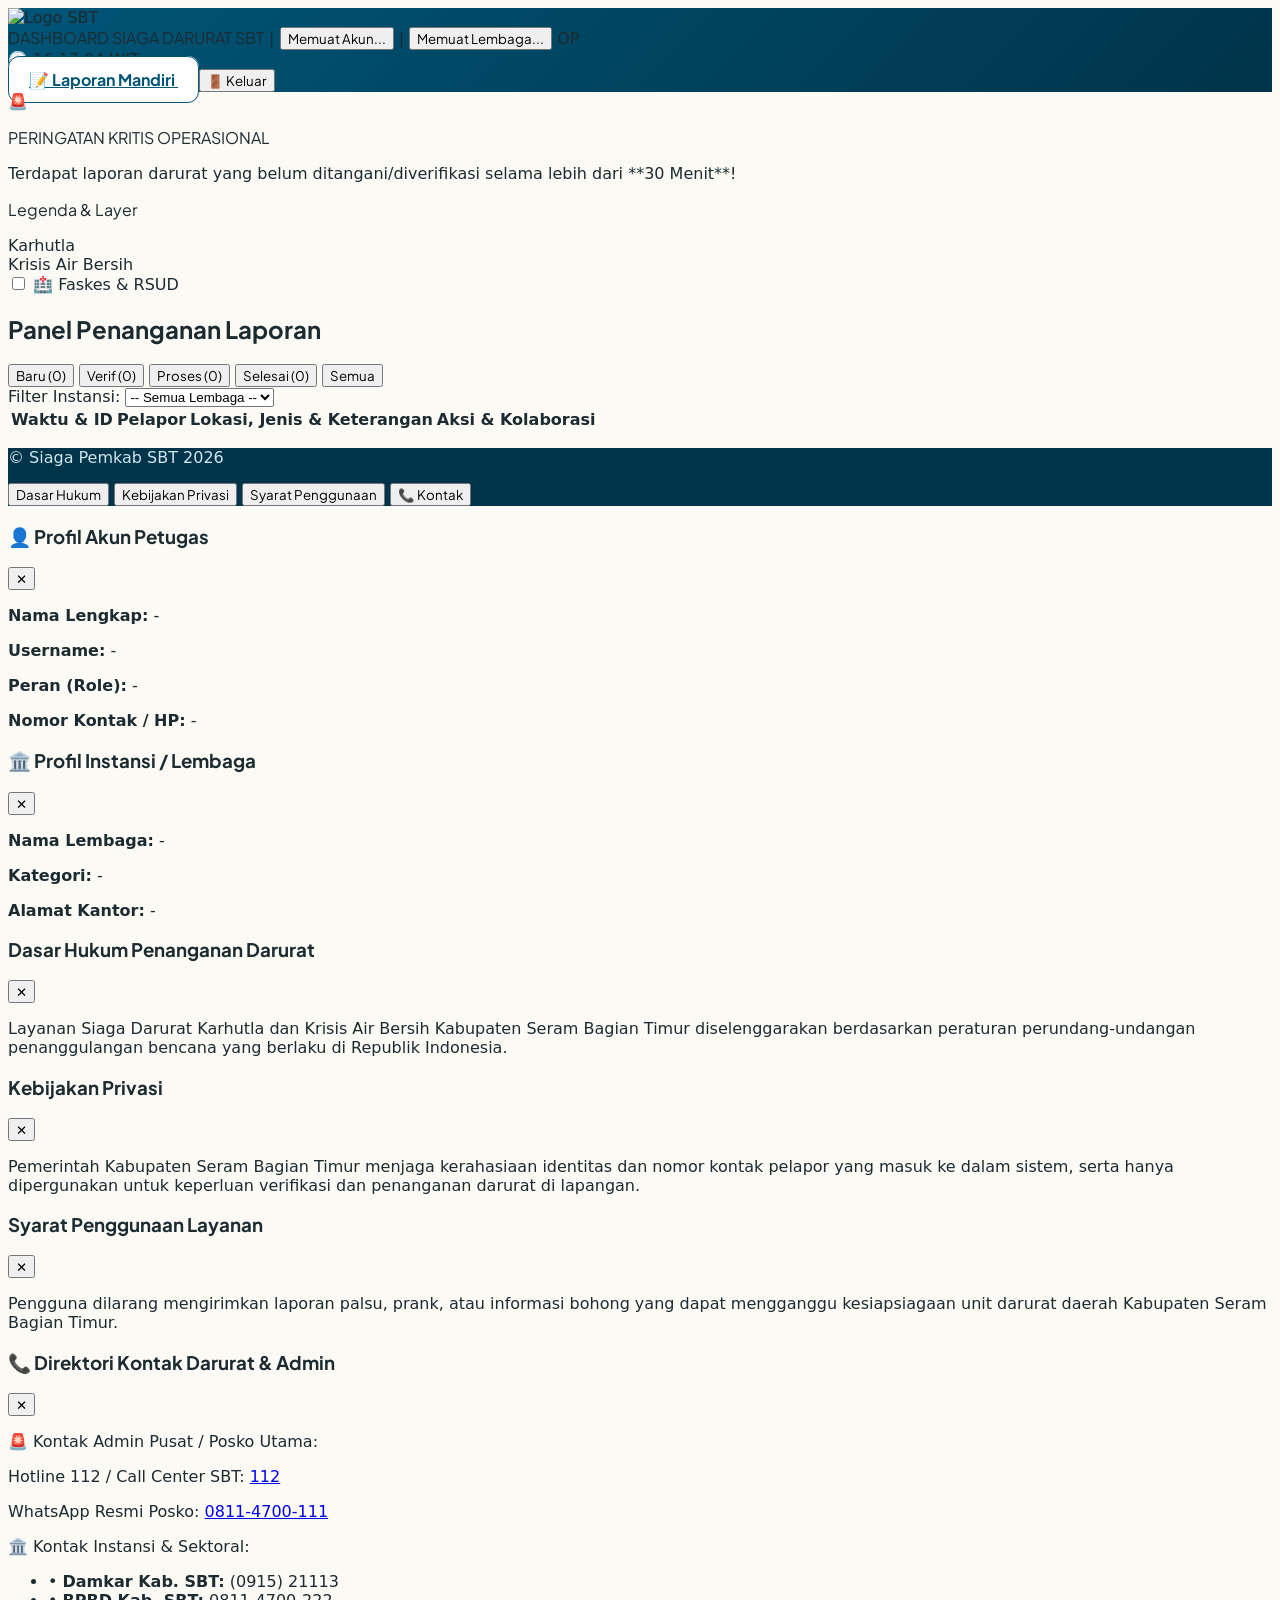
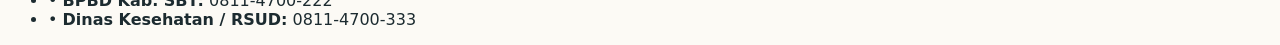
==== commit 1db5e7be: "Update index.html" ====
--- a/index.html
+++ b/index.html
@@ -3,7 +3,7 @@
 <head>
     <meta charset="UTF-8">
     <meta name="viewport" content="width=device-width, initial-scale=1.0">
-    <title>Siaga Darurat SBT — Pelaporan Karhutla & Krisis Air Bersih</title>
+    <title>Command Center & Operasional Lintas Sektor - SBT</title>
     <link href="https://api.mapbox.com/mapbox-gl-js/v3.3.0/mapbox-gl.css" rel="stylesheet">
     <script src="https://api.mapbox.com/mapbox-gl-js/v3.3.0/mapbox-gl.js"></script>
     <script src="https://cdn.tailwindcss.com"></script>
@@ -12,307 +12,280 @@
     <script src="config.js"></script>
     <!-- Script Global Terpusat -->
     <script src="assets/js/global.js"></script>
+    <style>
+        #map { width: 100%; height: 100%; }
+        @keyframes pulse-red {
+            0% { transform: scale(0.98); box-shadow: 0 0 0 0 rgba(239, 68, 68, 0.8); }
+            70% { transform: scale(1); box-shadow: 0 0 0 16px rgba(239, 68, 68, 0); }
+            100% { transform: scale(0.98); box-shadow: 0 0 0 0 rgba(239, 68, 68, 0); }
+        }
+        .siaga-kritis-banner { animation: pulse-red 1.2s infinite; }
+        
+        :root {
+            --sbt-blue: #005577;
+            --sbt-teal: #079591;
+            --sbt-orange: #c66a3d;
+            --sbt-light: #fcfaf5;
+            --sbt-cream: #efe9dc;
+        }
+
+        body { background-color: var(--sbt-light); font-family: system-ui, -apple-system, sans-serif; }
+        .laporan-row-dim { opacity: 0.4; transition: opacity 0.2s ease; }
+        .laporan-row-active { 
+            background-color: #ffffff !important; 
+            border-left: 4px solid var(--sbt-orange) !important;
+            box-shadow: 0 10px 25px -5px rgba(198, 106, 61, 0.15);
+            opacity: 1 !important;
+        }
+    </style>
 </head>
-<body class="h-screen flex flex-col overflow-hidden">
-
-    <!-- ============ HEADER ============ -->
+<body class="h-screen flex flex-col overflow-hidden text-slate-800">
+
+    <!-- ============ HEADER SATU BARIS INTERAKTIF ============ -->
     <header class="site-header text-white px-4 py-2.5 flex justify-between items-center shadow-md z-20 shrink-0">
-        <div class="flex items-center gap-2.5">
-            <img src="https://upload.wikimedia.org/wikipedia/commons/thumb/0/04/Lambang_Kabupaten_Seram_Bagian_Timur.png/500px-Lambang_Kabupaten_Seram_Bagian_Timur.png" alt="Logo Kabupaten Seram Bagian Timur" class="w-8 h-9 object-contain bg-white/10 p-0.5 rounded">
-            <div class="leading-tight">
-                <h1 class="font-display font-extrabold text-xs sm:text-sm tracking-wide">SIAGA DARURAT SBT</h1>
-                <p class="text-[10px] sm:text-[11px] text-blue-100/80">Pelaporan Karhutla & Krisis Air Bersih</p>
-            </div>
-        </div>
-        <div class="flex items-center gap-2">
-            <div id="connection-indicator" class="hidden sm:flex items-center gap-1.5 bg-emerald-500/20 border border-emerald-400/30 text-emerald-100 text-[10px] px-2 py-1 rounded-full">
-                <span class="w-2 h-2 rounded-full bg-emerald-400 animate-pulse"></span>
-                <span id="conn-text">Online</span>
-            </div>
-            <a href="login.html" class="btn-outline !bg-white/10 !text-white !border-white/40 !py-1.5 !px-3 text-[11px] whitespace-nowrap hover:!bg-white/20">
-                🔐 Login
+        <div class="flex items-center gap-3 overflow-hidden">
+            <img src="https://upload.wikimedia.org/wikipedia/commons/thumb/0/04/Lambang_Kabupaten_Seram_Bagian_Timur.png/500px-Lambang_Kabupaten_Seram_Bagian_Timur.png" alt="Logo SBT" class="w-8 h-9 object-contain bg-white/10 p-0.5 rounded shrink-0">
+            <!-- Format Satu Baris: Judul | Nama Akun | Lembaga -->
+            <div class="flex items-center gap-2 text-xs sm:text-sm truncate">
+                <span class="font-display font-extrabold tracking-wide uppercase text-white">DASHBOARD SIAGA DARURAT SBT</span>
+                <span class="text-white/40 font-light">|</span>
+                <button onclick="bukaModalProfilAkun()" class="font-light text-amber-200 hover:underline truncate cursor-pointer" id="header-akun-nama" title="Klik untuk lihat Profil Akun">Memuat Akun...</button>
+                <span class="text-white/40 font-light">|</span>
+                <button onclick="bukaModalProfilLembaga()" class="font-light text-blue-200 hover:underline truncate cursor-pointer" id="header-lembaga-nama" title="Klik untuk lihat Profil Lembaga">Memuat Lembaga...</button>
+                <span id="badge-role" class="bg-[var(--sbt-orange)] text-[9px] px-1.5 py-0.5 rounded font-bold uppercase text-white shrink-0 ml-1">OP</span>
+            </div>
+        </div>
+
+        <div class="flex items-center gap-2.5 shrink-0">
+            <div id="header-jam-wit" class="hidden md:flex items-center gap-1.5 bg-white/10 border border-white/25 text-white text-xs px-2.5 py-1 rounded-full font-mono font-semibold">
+                <span>🕒</span>
+                <span id="jam-wit-text">--:-- WIT</span>
+            </div>
+            <a href="tambah_laporan.html" class="btn-outline !bg-white/10 !text-white !border-white/40 !py-1.5 !px-3 text-xs whitespace-nowrap hover:!bg-white/20 font-semibold">
+                📝 Laporan Mandiri
             </a>
+            <button onclick="logoutSession()" class="bg-red-700 hover:bg-red-800 text-white px-3 py-1.5 rounded text-xs font-semibold transition shadow-sm">
+                🚪 Keluar
+            </button>
         </div>
     </header>
 
-    <!-- ============ FLOATING CALL 112 ============ -->
-    <a href="tel:112" class="fixed bottom-6 right-5 bg-[var(--sbt-red)] hover:brightness-110 text-white w-16 h-16 rounded-full shadow-2xl z-40 flex flex-col items-center justify-center font-display font-bold siaga-darurat-pulse text-[11px] leading-tight border-2 border-white/30" title="Darurat Hubungi 112">
-        <span class="text-xl">📞</span>
-        <span class="tracking-tighter">Telp 112</span>
-    </a>
-
-    <!-- ============ MAIN LAYOUT ============ -->
-    <div class="flex flex-1 overflow-hidden relative flex-col md:flex-row">
-
-        <!-- SIDEBAR -->
-<aside class="order-3 md:order-none w-full md:w-80 bg-white border-r border-slate-200 flex flex-col z-10 shadow-sm h-1/3 md:h-full shrink-0">
-    <!-- Header Sidebar dengan Jam Update Sistem (Jam SBT) -->
-    <div class="p-3 bg-slate-50 border-b border-slate-200 flex flex-col gap-1 shrink-0">
-        <div class="flex justify-between items-center">
-            <h2 class="text-[11px] font-display font-bold text-slate-700 uppercase tracking-wide">Daftar Laporan Masuk</h2>
-            <span id="counter-laporan" class="text-[10px] bg-[var(--sbt-blue)]/10 text-[var(--sbt-blue)] px-2 py-0.5 rounded-full font-bold whitespace-nowrap">0 Kasus</span>
-        </div>
-        <!-- Teks Update Jam Sesuai Jam SBT yang Muncul di Mobile & Web -->
-        <div class="flex justify-between items-center text-[10px] text-slate-500 font-mono-report pt-1 border-t border-slate-200/60">
-            <span>🕒 Update Jam SBT:</span>
-            <span id="last-updated-time" class="font-bold text-slate-700">— WIT</span>
-        </div>
-    </div>
-
-    <div id="sidebar-list" class="flex-1 overflow-y-auto p-2.5 space-y-2">
-        <p class="text-xs text-slate-400 text-center py-4">Memuat data dari server...</p>
-    </div>
-
-    <!-- Footer Sidebar (Status Saja) -->
-    <div class="p-2.5 border-t border-slate-200 shrink-0 bg-slate-50/50 relative">
-        <div class="flex items-center justify-between text-[11px] px-1">
-            <div class="flex items-center gap-1.5">
-                <span class="status-dot"></span>
-                <span class="font-display font-bold text-slate-700">Sistem Aktif</span>
-            </div>
-            <button type="button" onclick="toggleStatusOnlineMobile()" class="text-[10px] bg-slate-200 hover:bg-slate-300 text-slate-700 px-2 py-0.5 rounded font-bold transition flex items-center gap-1">
-                <span>👥 Status Satgas</span>
-                <span id="toggle-icon">▼</span>
-            </button>
-        </div>
-
-        <div id="panel-status-online" class="hidden mt-2 pt-2 border-t border-slate-200 text-[10px] space-y-1 text-slate-600 bg-white p-2 rounded shadow-inner">
-            <div class="flex justify-between items-center">
-                <span class="font-bold text-slate-700">Satgas:</span>
-                <span id="status-lembaga-utama" class="font-medium text-emerald-600">Load...</span>
-            </div>
-            <div class="flex justify-between items-center">
-                <span class="font-bold text-slate-700">Pimpinan:</span>
-                <span id="status-pimpinan-online" class="font-medium text-blue-600">Load...</span>
-            </div>
-        </div>
-    </div>
-</aside>
-
-        <!-- PETA + FLOATING CTA -->
-        <main class="order-1 md:order-none flex-1 relative h-2/3 md:h-full">
-            <div class="absolute top-3 left-1/2 -translate-x-1/2 w-[92%] sm:w-[26rem] z-20 floating-cta px-4 py-3.5">
-                <div class="flex items-center gap-2 cta-icon-row mb-3">
-                    <span class="bg-orange-50 text-orange-600">🔥</span>
-                    <span class="bg-blue-50 text-blue-600">💧</span>
-                    <h2 class="font-display font-bold text-[13px] text-slate-800">Siaga Darurat Kab SBT</h2>
-                </div>
-                <div class="space-y-2.5">
-                    <button onclick="bukaFormLapor()" class="btn-danger w-full text-[13px] py-3 px-3 flex items-center justify-center gap-2">
-                        <span>📢</span>
-                        <span>Laporkan</span>
-                    </button>
-                    <div class="text-center pt-0.5">
-                        <button onclick="openModal('modal-cek')" class="text-slate-600 hover:text-[var(--sbt-blue)] font-bold text-[11.5px] transition underline underline-offset-4">
-                            🔍 Cek Status Laporan
-                        </button>
-                    </div>
-                </div>
-            </div>
-
+    <!-- ============ MAIN CONTENT AREA ============ -->
+    <div class="flex flex-1 overflow-hidden relative flex-col lg:flex-row">
+        
+        <!-- PETA, WARNING KRITIS >30 MENIT & LEGENDA -->
+        <main class="flex-1 relative h-1/2 lg:h-full order-1 lg:order-none">
             <div id="map"></div>
 
-            <div class="absolute bottom-3 left-3 legend-modern p-2.5 rounded-lg shadow-md text-[11px] z-10 space-y-2 max-w-[12rem]">
+            <!-- Warning Kritis >30 Menit -->
+            <div id="warning-box-30m" class="hidden absolute z-20 top-4 left-4 bg-red-600 text-white p-4 rounded-xl shadow-2xl max-w-sm text-xs sm:text-sm space-y-1.5 border-2 border-white/40 siaga-kritis-banner">
+                <div class="flex items-center gap-2">
+                    <span class="text-lg">🚨</span>
+                    <p class="font-display font-extrabold tracking-wide uppercase">PERINGATAN KRITIS OPERASIONAL</p>
+                </div>
+                <p class="font-medium opacity-95 leading-relaxed">Terdapat laporan darurat yang belum ditangani/diverifikasi selama lebih dari **30 Menit**!</p>
+            </div>
+
+            <!-- Legenda & Layer Peta -->
+            <div class="absolute bottom-3 left-3 bg-white/95 backdrop-blur-md p-2.5 rounded-lg shadow-md text-[11px] z-10 space-y-2 max-w-[12rem]">
                 <p class="font-display font-bold text-slate-700">Legenda & Layer</p>
                 <div class="space-y-1 border-t border-slate-200/60 pt-1">
                     <div class="flex items-center gap-1.5"><span class="w-2.5 h-2.5 rounded-full bg-red-600 inline-block"></span> Karhutla</div>
                     <div class="flex items-center gap-1.5"><span class="w-2.5 h-2.5 rounded-full bg-blue-500 inline-block"></span> Krisis Air Bersih</div>
                     <div class="flex items-center gap-1.5 pt-1 border-t border-slate-100">
-                        <input type="checkbox" id="toggle-faskes-layer" onchange="toggleLayerFaskes(this)" class="rounded text-teal-600 focus:ring-0 w-3 h-3">
+                        <input type="checkbox" id="toggle-faskes-layer" onchange="toggleLayerFaskes(this)" class="rounded text-teal-600 focus:ring-0 w-3 h-3 cursor-pointer">
                         <label for="toggle-faskes-layer" class="font-medium text-slate-700 cursor-pointer">🏥 Faskes & RSUD</label>
                     </div>
                 </div>
             </div>
         </main>
-    </div>
-
-    <!-- ============ FOOTER ============ -->
+
+        <!-- PANEL KONTROL BERBASIS TAB -->
+        <aside class="w-full lg:w-[700px] bg-white border-l border-slate-200 flex flex-col z-10 shadow-lg h-1/2 lg:h-full order-2 lg:order-none">
+            <div class="p-3 bg-slate-50 border-b border-slate-200 flex justify-between items-center shrink-0">
+                <h2 class="text-[11px] font-display font-bold text-slate-700 uppercase tracking-wide">Panel Penanganan Laporan</h2>
+            </div>
+
+            <!-- TAB STATUS -->
+            <div class="grid grid-cols-5 bg-slate-100 border-b border-slate-200 text-center text-xs font-bold">
+                <button onclick="gantiTab('Baru')" id="tab-Baru" class="py-3 px-1 border-b-2 border-red-600 text-red-700 bg-white transition">Baru (<span id="count-Baru">0</span>)</button>
+                <button onclick="gantiTab('Terverifikasi')" id="tab-Terverifikasi" class="py-3 px-1 text-slate-600 hover:text-amber-600 transition">Verif (<span id="count-Terverifikasi">0</span>)</button>
+                <button onclick="gantiTab('Proses')" id="tab-Proses" class="py-3 px-1 text-slate-600 hover:text-blue-700 transition">Proses (<span id="count-Proses">0</span>)</button>
+                <button onclick="gantiTab('Selesai')" id="tab-Selesai" class="py-3 px-1 text-slate-600 hover:text-green-700 transition">Selesai (<span id="count-Selesai">0</span>)</button>
+                <button onclick="gantiTab('Semua')" id="tab-Semua" class="py-3 px-1 text-slate-600 hover:text-slate-900 transition">Semua</button>
+            </div>
+
+            <!-- Filter Instansi Sektoral -->
+            <div id="filter-container" class="p-2.5 bg-slate-50 border-b border-slate-200 hidden flex items-center justify-between text-xs">
+                <span class="font-semibold text-slate-600">Filter Instansi:</span>
+                <select id="select-filter-lembaga" onchange="renderTabel()" class="p-1.5 border border-slate-300 rounded bg-white text-xs outline-none w-2/3 shadow-sm">
+                    <option value="">-- Semua Lembaga --</option>
+                </select>
+            </div>
+
+            <!-- TABEL DAFTAR LAPORAN -->
+            <div class="flex-1 overflow-y-auto p-3 space-y-3 bg-slate-50/50">
+                <table class="w-full text-left border-collapse text-xs">
+                    <thead class="bg-slate-100/80 sticky top-0 text-[11px] text-slate-600 uppercase border-b border-slate-200 backdrop-blur-sm z-10">
+                        <tr>
+                            <th class="p-3 w-28">Waktu & ID</th>
+                            <th class="p-3 w-32">Pelapor</th>
+                            <th class="p-3">Lokasi, Jenis & Keterangan</th>
+                            <th class="p-3 text-center w-48">Aksi & Kolaborasi</th>
+                        </tr>
+                    </thead>
+                    <tbody id="table-body" class="divide-y divide-slate-200"></tbody>
+                </table>
+            </div>
+        </aside>
+    </div>
+
+    <!-- ============ FOOTER GLOBAL DENGAN MENU KONTAK & MODAL LENGKAP ============ -->
     <footer class="footer-sbt px-4 py-2.5 flex justify-between items-center text-[11px] shrink-0 z-20">
         <p>© Siaga Pemkab SBT 2026</p>
-        <div class="hidden sm:flex gap-4">
-            <button type="button" onclick="openModal('modal-hukum')" class="hover:underline">Dasar Hukum</button>
-            <button type="button" onclick="openModal('modal-privacy')" class="hover:underline">Kebijakan Privasi</button>
-            <button type="button" onclick="openModal('modal-syarat')" class="hover:underline">Syarat Penggunaan</button>
-        </div>
-        <div class="relative sm:hidden">
-            <button onclick="toggleMobileMenu()" class="p-1.5 bg-white/10 hover:bg-white/20 rounded-lg text-white font-bold text-base px-2.5 transition" title="Menu Informasi">⋮</button>
-            <div id="mobile-footer-menu" class="hidden absolute bottom-full right-0 mb-2 w-44 bg-slate-900 border border-slate-700 rounded-lg shadow-2xl py-1.5 text-xs z-50 text-slate-200">
-                <button type="button" onclick="openModal('modal-hukum'); toggleMobileMenu();" class="w-full text-left px-3 py-2 hover:bg-slate-800 block">Dasar Hukum</button>
-                <button type="button" onclick="openModal('modal-privacy'); toggleMobileMenu();" class="w-full text-left px-3 py-2 hover:bg-slate-800 block">Kebijakan Privasi</button>
-                <button type="button" onclick="openModal('modal-syarat'); toggleMobileMenu();" class="w-full text-left px-3 py-2 hover:bg-slate-800 block">Syarat Penggunaan</button>
-            </div>
+        <div class="flex gap-4">
+            <button type="button" onclick="bukaModalFooter('modal-hukum')" class="hover:underline">Dasar Hukum</button>
+            <button type="button" onclick="bukaModalFooter('modal-privacy')" class="hover:underline">Kebijakan Privasi</button>
+            <button type="button" onclick="bukaModalFooter('modal-syarat')" class="hover:underline">Syarat Penggunaan</button>
+            <button type="button" onclick="bukaModalFooter('modal-kontak')" class="hover:underline font-bold text-amber-300">📞 Kontak</button>
         </div>
     </footer>
 
-    <!-- ============ MODAL: FORM LAPOR WARGA ============ -->
-    <div id="modal-lapor" class="fixed inset-0 bg-black/50 hidden z-50 flex justify-center items-center p-3">
-        <div class="bg-white rounded-xl max-w-md w-full p-5 shadow-xl max-h-[90vh] overflow-y-auto">
-            <div class="flex justify-between items-center mb-3">
-                <h3 class="font-display font-bold text-sm text-slate-800">Formulir Laporan Darurat Warga</h3>
-                <button onclick="closeModal('modal-lapor')" class="text-slate-400 hover:text-slate-600 font-bold text-sm">✕</button>
-            </div>
-            <div class="mb-3 bg-amber-50 border border-amber-200 p-2.5 rounded text-[11px] text-amber-800">
-                <b>Panduan Lokasi:</b> Klik tombol di bawah ini, geser peta hingga titik target pas di lokasi kejadian, lalu tekan tombol konfirmasi.
-                <button type="button" onclick="mulaiPilihPeta()" class="mt-2 w-full bg-amber-600 text-white py-1.5 rounded font-bold hover:bg-amber-700 text-xs shadow">📍 Pilih Titik di Peta</button>
-            </div>
-            <form id="form-lapor" class="space-y-2.5 text-xs">
-                <div>
-                    <label class="block font-medium text-slate-600 mb-1">Nama Lengkap</label>
-                    <input type="text" id="warga-nama" required class="w-full p-2 border border-slate-300 rounded outline-none" placeholder="Contoh: Bpk. Umar">
-                </div>
-                <div>
-                    <label class="block font-medium text-slate-600 mb-1">Nomor Telepon / WhatsApp (Aktif)</label>
-                    <input type="tel" id="warga-telp" required class="w-full p-2 border border-slate-300 rounded outline-none" placeholder="0812XXXXXXXX">
-                </div>
-                <div class="grid grid-cols-2 gap-2">
-                    <div>
-                        <label class="block font-medium text-slate-600 mb-1">Jenis Kejadian</label>
-                        <select id="warga-jenis" class="w-full p-2 border border-slate-300 rounded outline-none">
-                            <option value="Kebakaran">🔥 Karhutla / Titik Api</option>
-                            <option value="Kekeringan">💧 Krisis Air Bersih</option>
-                        </select>
-                    </div>
-                    <div>
-                        <label class="block font-medium text-slate-600 mb-1">Koordinat GPS</label>
-                        <div class="flex gap-1">
-                            <input type="text" id="warga-lng" readonly placeholder="Lng" class="w-1/2 p-1.5 bg-slate-100 border border-slate-300 rounded text-slate-500 font-mono text-[10px]">
-                            <input type="text" id="warga-lat" readonly placeholder="Lat" class="w-1/2 p-1.5 bg-slate-100 border border-slate-300 rounded text-slate-500 font-mono text-[10px]">
-                        </div>
-                    </div>
-                </div>
-                <div class="grid grid-cols-2 gap-2">
-                    <div>
-                        <label class="block font-medium text-slate-600 mb-1">Kecamatan</label>
-                        <input list="list-kecamatan" id="input-kecamatan" onchange="updateDaftarDesaGlobal()" required class="w-full p-2 border border-slate-300 rounded outline-none bg-white text-xs" placeholder="Ketik kec...">
-                        <datalist id="list-kecamatan"></datalist>
-                    </div>
-                    <div>
-                        <label class="block font-medium text-slate-600 mb-1">Desa / Kelurahan</label>
-                        <input list="list-desa" id="input-desa" required class="w-full p-2 border border-slate-300 rounded outline-none bg-white text-xs" placeholder="Ketik desa...">
-                        <datalist id="list-desa"></datalist>
-                    </div>
-                </div>
-                <div>
-                    <label class="block font-medium text-slate-600 mb-1">Keterangan Singkat Kejadian</label>
-                    <textarea id="warga-ket" rows="2" required class="w-full p-2 border border-slate-300 rounded outline-none" placeholder="Jelaskan kondisi di lapangan..."></textarea>
-                </div>
-                <button type="submit" class="w-full bg-[var(--sbt-orange)] hover:brightness-110 text-white font-display font-bold py-2.5 rounded shadow transition text-xs">
-                    Kirim Laporan Darurat
-                </button>
-            </form>
-        </div>
-    </div>
-
-    <!-- ============ MODAL PILIH PETA ============ -->
-    <div id="modal-peta-picker" class="fixed inset-0 bg-black/80 hidden z-50 flex flex-col">
-        <div class="site-header text-white px-4 py-3 flex justify-between items-center shadow-md">
-            <div>
-                <h3 class="font-display font-bold text-xs">Geser Peta ke Titik Lokasi Kejadian</h3>
-                <p class="text-[10px] text-amber-300">Posisikan titik tengah peta tepat di lokasi kejadian.</p>
-            </div>
-            <button onclick="batalkanPilihPeta()" class="bg-white/10 hover:bg-white/20 text-white px-3 py-1 rounded text-xs">Batal</button>
-        </div>
-        <div class="flex-1 relative">
-            <div id="map-picker" class="w-full h-full"></div>
-            <div class="map-crosshair">
-                <div class="w-8 h-8 rounded-full border-2 border-red-600 bg-red-500/30 flex items-center justify-center shadow-lg animate-pulse">
-                    <div class="w-2 h-2 bg-red-600 rounded-full"></div>
-                </div>
-            </div>
-        </div>
-        <div class="p-3 bg-white flex justify-center shadow-lg z-10">
-            <button type="button" onclick="konfirmasiTitikPeta()" class="w-full max-w-sm bg-[var(--sbt-red)] hover:brightness-110 text-white font-display font-bold py-3 rounded-lg shadow-lg text-sm flex items-center justify-center gap-2">
-                ✅ Gunakan Titik Lokasi Ini
-            </button>
-        </div>
-    </div>
-
-    <!-- ============ MODAL CEK STATUS & MODAL LEGALITAS ============ -->
-    <div id="modal-cek" class="fixed inset-0 bg-black/50 hidden z-50 flex justify-center items-center p-3">
-        <div class="bg-white rounded-xl max-w-sm w-full p-5 shadow-xl text-xs">
-            <div class="flex justify-between items-center mb-3">
-                <h3 class="font-display font-bold text-sm text-slate-800">Cek Status Laporan</h3>
-                <button onclick="closeModal('modal-cek')" class="text-slate-400 hover:text-slate-600 font-bold text-sm">✕</button>
-            </div>
-            <div class="space-y-3">
-                <input type="text" id="input-kode-cek" placeholder="Nomor Laporan (Mis: SBT-xxxx)" class="w-full p-2.5 border border-slate-300 rounded outline-none font-mono-report">
-                <button onclick="cekStatusLaporan()" class="w-full btn-primary py-2">Cek Status</button>
-                <div id="hasil-cek" class="p-3 bg-slate-50 rounded border border-slate-200 mt-2 hidden space-y-1.5"></div>
-            </div>
-        </div>
-    </div>
-
+    <!-- ============ MODAL PROFIL AKUN ============ -->
+    <div id="modal-profil-akun" class="fixed inset-0 bg-black/50 hidden z-50 flex justify-center items-center p-3">
+        <div class="bg-white rounded-xl max-w-md w-full p-5 shadow-xl text-xs space-y-3">
+            <div class="flex justify-between items-center border-b pb-2">
+                <h3 class="font-display font-bold text-sm text-slate-800">👤 Profil Akun Petugas</h3>
+                <button onclick="tutupModalUmum('modal-profil-akun')" class="text-slate-400 hover:text-slate-600 font-bold text-base">✕</button>
+            </div>
+            <div class="space-y-2 text-slate-700">
+                <p><b>Nama Lengkap:</b> <span id="profil-nama">-</span></p>
+                <p><b>Username:</b> <span id="profil-username">-</span></p>
+                <p><b>Peran (Role):</b> <span id="profil-role">-</span></p>
+                <p><b>Nomor Kontak / HP:</b> <span id="profil-telp">-</span></p>
+            </div>
+        </div>
+    </div>
+
+    <!-- ============ MODAL PROFIL LEMBAGA ============ -->
+    <div id="modal-profil-lembaga" class="fixed inset-0 bg-black/50 hidden z-50 flex justify-center items-center p-3">
+        <div class="bg-white rounded-xl max-w-md w-full p-5 shadow-xl text-xs space-y-3">
+            <div class="flex justify-between items-center border-b pb-2">
+                <h3 class="font-display font-bold text-sm text-slate-800">🏛️ Profil Instansi / Lembaga</h3>
+                <button onclick="tutupModalUmum('modal-profil-lembaga')" class="text-slate-400 hover:text-slate-600 font-bold text-base">✕</button>
+            </div>
+            <div class="space-y-2 text-slate-700">
+                <p><b>Nama Lembaga:</b> <span id="lembaga-nama">-</span></p>
+                <p><b>Kategori:</b> <span id="lembaga-kategori">-</span></p>
+                <p><b>Alamat Kantor:</b> <span id="lembaga-alamat">-</span></p>
+            </div>
+        </div>
+    </div>
+
+    <!-- ============ MODAL FOOTER: DASAR HUKUM ============ -->
     <div id="modal-hukum" class="fixed inset-0 bg-black/50 hidden z-50 flex justify-center items-center p-3">
         <div class="bg-white rounded-xl max-w-md w-full p-5 shadow-xl text-xs space-y-3">
-            <div class="flex justify-between items-center mb-1">
+            <div class="flex justify-between items-center border-b pb-2">
                 <h3 class="font-display font-bold text-sm text-slate-800">Dasar Hukum Penanganan Darurat</h3>
-                <button onclick="closeModal('modal-hukum')" class="text-slate-400 hover:text-slate-600 font-bold text-sm">✕</button>
+                <button onclick="tutupModalUmum('modal-hukum')" class="text-slate-400 hover:text-slate-600 font-bold text-base">✕</button>
             </div>
             <p class="text-slate-600 leading-relaxed">Layanan Siaga Darurat Karhutla dan Krisis Air Bersih Kabupaten Seram Bagian Timur diselenggarakan berdasarkan peraturan perundang-undangan penanggulangan bencana yang berlaku di Republik Indonesia.</p>
         </div>
     </div>
 
+    <!-- ============ MODAL FOOTER: KEBIJAKAN PRIVASI ============ -->
     <div id="modal-privacy" class="fixed inset-0 bg-black/50 hidden z-50 flex justify-center items-center p-3">
         <div class="bg-white rounded-xl max-w-md w-full p-5 shadow-xl text-xs space-y-3">
-            <div class="flex justify-between items-center mb-1">
+            <div class="flex justify-between items-center border-b pb-2">
                 <h3 class="font-display font-bold text-sm text-slate-800">Kebijakan Privasi</h3>
-                <button onclick="closeModal('modal-privacy')" class="text-slate-400 hover:text-slate-600 font-bold text-sm">✕</button>
+                <button onclick="tutupModalUmum('modal-privacy')" class="text-slate-400 hover:text-slate-600 font-bold text-base">✕</button>
             </div>
             <p class="text-slate-600 leading-relaxed">Pemerintah Kabupaten Seram Bagian Timur menjaga kerahasiaan identitas dan nomor kontak pelapor yang masuk ke dalam sistem, serta hanya dipergunakan untuk keperluan verifikasi dan penanganan darurat di lapangan.</p>
         </div>
     </div>
 
+    <!-- ============ MODAL FOOTER: SYARAT PENGGUNAAN ============ -->
     <div id="modal-syarat" class="fixed inset-0 bg-black/50 hidden z-50 flex justify-center items-center p-3">
         <div class="bg-white rounded-xl max-w-md w-full p-5 shadow-xl text-xs space-y-3">
-            <div class="flex justify-between items-center mb-1">
+            <div class="flex justify-between items-center border-b pb-2">
                 <h3 class="font-display font-bold text-sm text-slate-800">Syarat Penggunaan Layanan</h3>
-                <button onclick="closeModal('modal-syarat')" class="text-slate-400 hover:text-slate-600 font-bold text-sm">✕</button>
+                <button onclick="tutupModalUmum('modal-syarat')" class="text-slate-400 hover:text-slate-600 font-bold text-base">✕</button>
             </div>
             <p class="text-slate-600 leading-relaxed">Pengguna dilarang mengirimkan laporan palsu, prank, atau informasi bohong yang dapat mengganggu kesiapsiagaan unit darurat daerah Kabupaten Seram Bagian Timur.</p>
         </div>
     </div>
 
-    <!-- Script Utama Halaman Publik -->
-    <script src="assets/js/index.js"></script>
-   <script>
-    function toggleMobileMenu() {
-        const menu = document.getElementById('mobile-footer-menu');
-        if (menu) menu.classList.toggle('hidden');
-    }
-
-    function toggleStatusOnlineMobile() {
-        const panel = document.getElementById('panel-status-online');
-        const icon = document.getElementById('toggle-icon');
-        if (panel) {
-            panel.classList.toggle('hidden');
-            icon.textContent = panel.classList.contains('hidden') ? '▼' : '▲';
-        }
-    }
-
-    window.addEventListener('click', function(e) {
-        const menu = document.getElementById('mobile-footer-menu');
-        const button = e.target.closest('button');
-        if (menu && !menu.classList.contains('hidden') && (!button || !button.getAttribute('onclick')?.includes('toggleMobileMenu'))) {
-            menu.classList.add('hidden');
-        }
-    });
-
-    // Memaksa Jam Update Mengikuti Waktu Lokal SBT (WIT) di Web & Mobile
-    function perbaruiJamStatus() {
-        const el = document.getElementById('last-updated-time');
-        if (el) {
-            const now = new Date();
-            const jamSBT = now.toLocaleTimeString('id-ID', { 
-                timeZone: 'Asia/Jayapura', 
-                hour: '2-digit', 
-                minute: '2-digit',
-                hour12: false 
-            });
-            el.textContent = jamSBT + ' WIT';
-        }
-    }
-    perbaruiJamStatus();
-    setInterval(perbaruiJamStatus, 30000);
-</script>
+    <!-- ============ MODAL FOOTER: KONTAK ADMIN & LEMBAGA ============ -->
+    <div id="modal-kontak" class="fixed inset-0 bg-black/50 hidden z-50 flex justify-center items-center p-3">
+        <div class="bg-white rounded-xl max-w-lg w-full p-5 shadow-xl text-xs space-y-3">
+            <div class="flex justify-between items-center border-b pb-2">
+                <h3 class="font-display font-bold text-sm text-slate-800">📞 Direktori Kontak Darurat & Admin</h3>
+                <button onclick="tutupModalUmum('modal-kontak')" class="text-slate-400 hover:text-slate-600 font-bold text-base">✕</button>
+            </div>
+            <div class="space-y-3 max-h-72 overflow-y-auto">
+                <div class="bg-red-50 p-2.5 rounded-lg border border-red-200">
+                    <p class="font-bold text-red-700 text-[11px]">🚨 Kontak Admin Pusat / Posko Utama:</p>
+                    <p class="text-slate-700 font-medium">Hotline 112 / Call Center SBT: <a href="tel:112" class="text-blue-600 font-bold hover:underline">112</a></p>
+                    <p class="text-slate-700">WhatsApp Resmi Posko: <a href="https://wa.me/628114700111" target="_blank" class="text-emerald-600 font-bold hover:underline">0811-4700-111</a></p>
+                </div>
+                <div class="bg-slate-50 p-2.5 rounded-lg border border-slate-200 space-y-1.5">
+                    <p class="font-bold text-slate-800 text-[11px]">🏛️ Kontak Instansi & Sektoral:</p>
+                    <ul class="space-y-1 text-slate-600">
+                        <li>• <b>Damkar Kab. SBT:</b> (0915) 21113</li>
+                        <li>• <b>BPBD Kab. SBT:</b> 0811-4700-222</li>
+                        <li>• <b>Dinas Kesehatan / RSUD:</b> 0811-4700-333</li>
+                    </ul>
+                </div>
+            </div>
+        </div>
+    </div>
+
+    <!-- SCRIPT OPERASIONAL & PENDUKUNG -->
+    <script src="assets/js/operasional.js"></script>
+    <script>
+        function perbaruiJamHeader() {
+            const el = document.getElementById('jam-wit-text');
+            if (el) {
+                const now = new Date();
+                el.textContent = now.toLocaleTimeString('id-ID', { timeZone: 'Asia/Jayapura', hour: '2-digit', minute: '2-digit', second: '2-digit', hour12: false }) + ' WIT';
+            }
+        }
+        perbaruiJamHeader();
+        setInterval(perbaruiJamHeader, 1000);
+
+        function bukaModalFooter(id) {
+            document.getElementById(id).classList.remove('hidden');
+        }
+
+        function tutupModalUmum(id) {
+            document.getElementById(id).classList.add('hidden');
+        }
+
+        async function bukaModalProfilAkun() {
+            document.getElementById('profil-nama').innerText = currentUser.nama_lengkap || '-';
+            document.getElementById('profil-username').innerText = currentUser.username || '-';
+            document.getElementById('profil-role').innerText = currentUser.role || '-';
+            document.getElementById('profil-telp').innerText = currentUser.telp_petugas || '-';
+            document.getElementById('modal-profil-akun').classList.remove('hidden');
+        }
+
+        async function bukaModalProfilLembaga() {
+            const namaLembaga = currentUser.nama_lembaga;
+            document.getElementById('lembaga-nama').innerText = namaLembaga || '-';
+            document.getElementById('lembaga-kategori').innerText = 'Instansi Sektoral / Pemerintah Daerah';
+            
+            // Ambil detail tambahan dari database jika ada
+            if (namaLembaga) {
+                const { data } = await supabaseClient.from('lembaga').select('*').eq('nama_lembaga', namaLembaga).single();
+                if (data) {
+                    document.getElementById('lembaga-kategori').innerText = data.kategori || 'Pemerintah Daerah';
+                    document.getElementById('lembaga-alamat').innerText = data.alamat || 'Bula, Kabupaten Seram Bagian Timur';
+                } else {
+                    document.getElementById('lembaga-alamat').innerText = 'Bula, Kabupaten Seram Bagian Timur';
+                }
+            }
+            document.getElementById('modal-profil-lembaga').classList.remove('hidden');
+        }
+    </script>
 </body>
 </html>
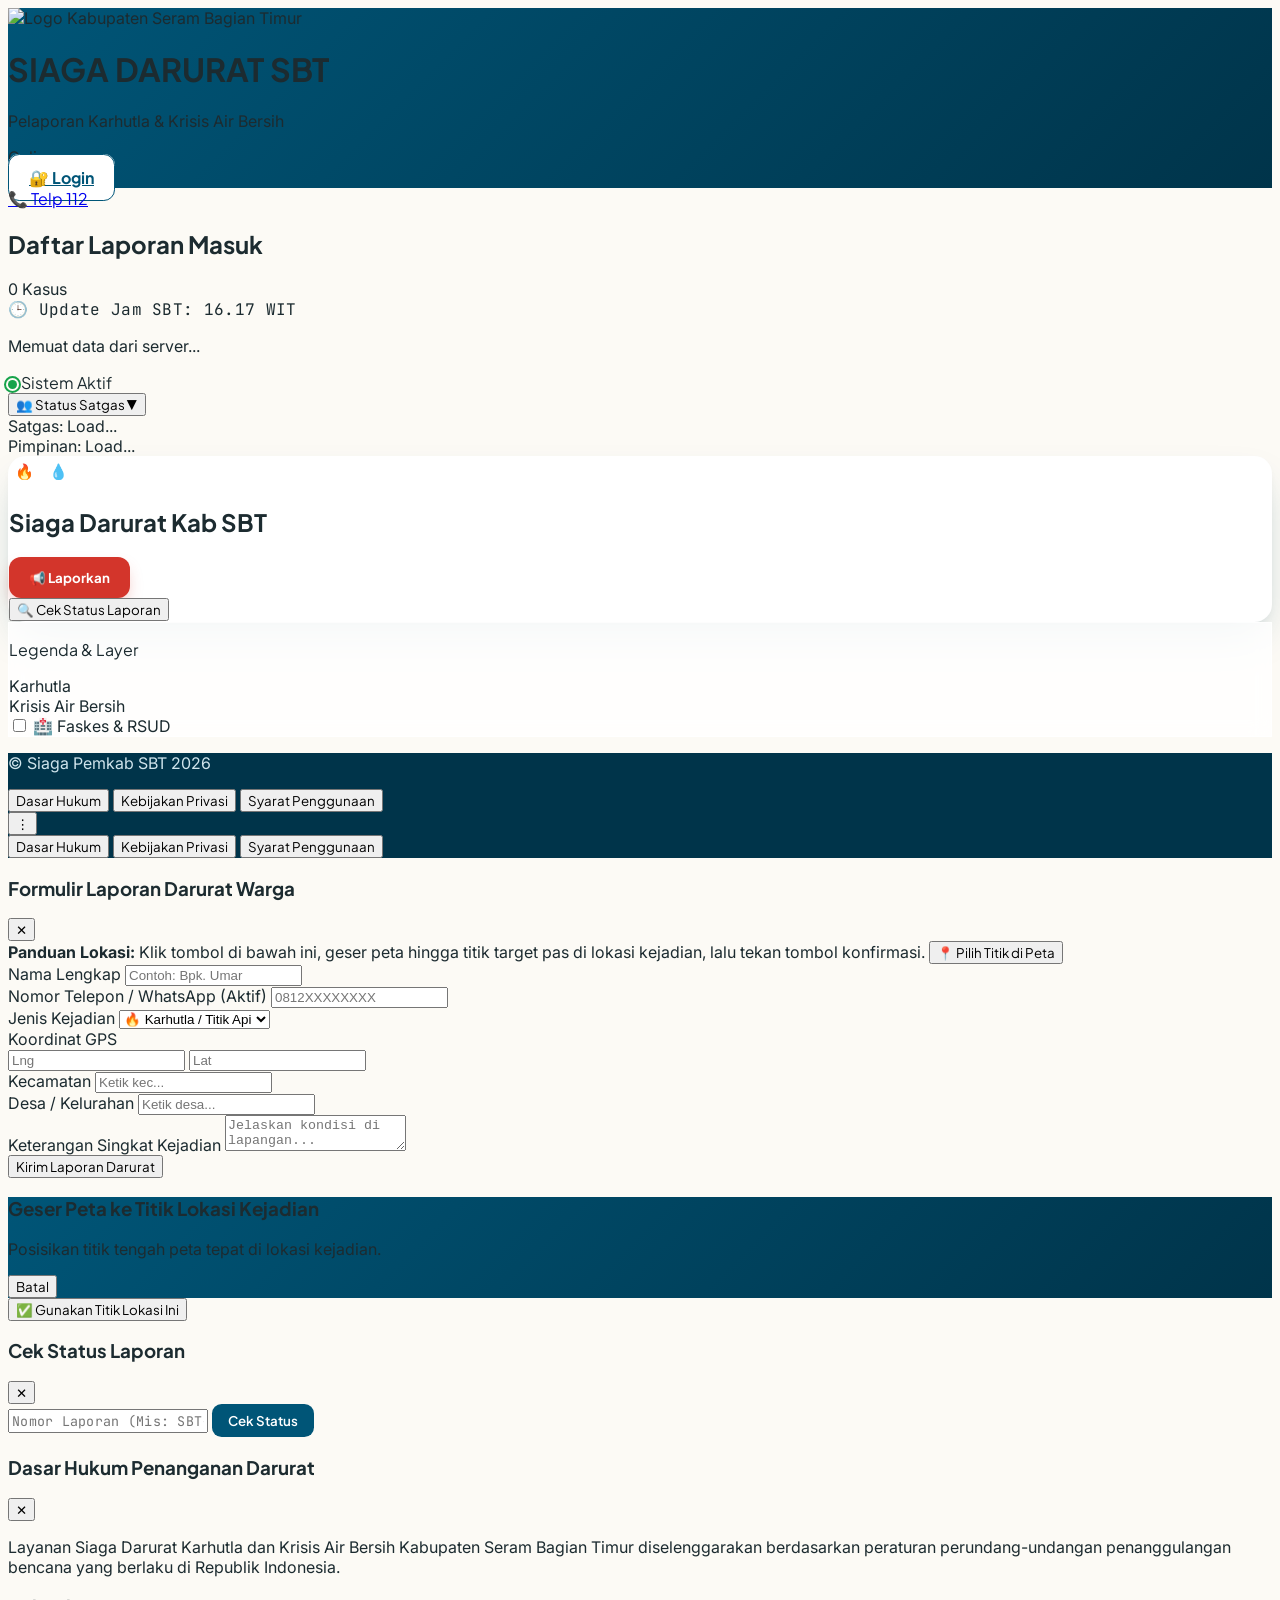
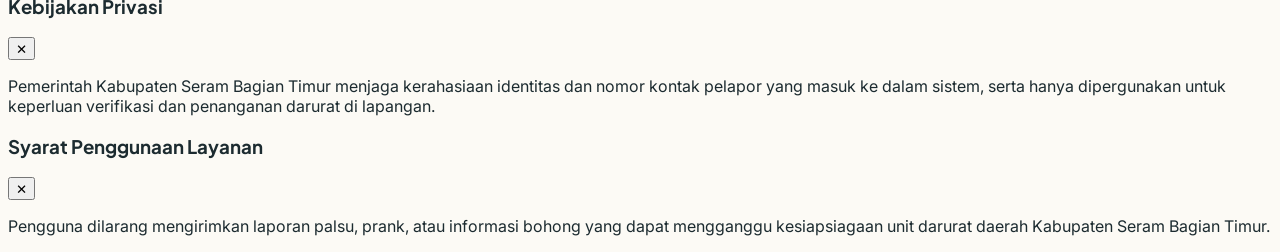
==== commit b3a0b195: "Update index.html index bener" ====
--- a/index.html
+++ b/index.html
@@ -3,7 +3,7 @@
 <head>
     <meta charset="UTF-8">
     <meta name="viewport" content="width=device-width, initial-scale=1.0">
-    <title>Command Center & Operasional Lintas Sektor - SBT</title>
+    <title>Siaga Darurat SBT — Pelaporan Karhutla & Krisis Air Bersih</title>
     <link href="https://api.mapbox.com/mapbox-gl-js/v3.3.0/mapbox-gl.css" rel="stylesheet">
     <script src="https://api.mapbox.com/mapbox-gl-js/v3.3.0/mapbox-gl.js"></script>
     <script src="https://cdn.tailwindcss.com"></script>
@@ -12,280 +12,307 @@
     <script src="config.js"></script>
     <!-- Script Global Terpusat -->
     <script src="assets/js/global.js"></script>
-    <style>
-        #map { width: 100%; height: 100%; }
-        @keyframes pulse-red {
-            0% { transform: scale(0.98); box-shadow: 0 0 0 0 rgba(239, 68, 68, 0.8); }
-            70% { transform: scale(1); box-shadow: 0 0 0 16px rgba(239, 68, 68, 0); }
-            100% { transform: scale(0.98); box-shadow: 0 0 0 0 rgba(239, 68, 68, 0); }
-        }
-        .siaga-kritis-banner { animation: pulse-red 1.2s infinite; }
-        
-        :root {
-            --sbt-blue: #005577;
-            --sbt-teal: #079591;
-            --sbt-orange: #c66a3d;
-            --sbt-light: #fcfaf5;
-            --sbt-cream: #efe9dc;
-        }
-
-        body { background-color: var(--sbt-light); font-family: system-ui, -apple-system, sans-serif; }
-        .laporan-row-dim { opacity: 0.4; transition: opacity 0.2s ease; }
-        .laporan-row-active { 
-            background-color: #ffffff !important; 
-            border-left: 4px solid var(--sbt-orange) !important;
-            box-shadow: 0 10px 25px -5px rgba(198, 106, 61, 0.15);
-            opacity: 1 !important;
-        }
-    </style>
 </head>
-<body class="h-screen flex flex-col overflow-hidden text-slate-800">
-
-    <!-- ============ HEADER SATU BARIS INTERAKTIF ============ -->
+<body class="h-screen flex flex-col overflow-hidden">
+
+    <!-- ============ HEADER ============ -->
     <header class="site-header text-white px-4 py-2.5 flex justify-between items-center shadow-md z-20 shrink-0">
-        <div class="flex items-center gap-3 overflow-hidden">
-            <img src="https://upload.wikimedia.org/wikipedia/commons/thumb/0/04/Lambang_Kabupaten_Seram_Bagian_Timur.png/500px-Lambang_Kabupaten_Seram_Bagian_Timur.png" alt="Logo SBT" class="w-8 h-9 object-contain bg-white/10 p-0.5 rounded shrink-0">
-            <!-- Format Satu Baris: Judul | Nama Akun | Lembaga -->
-            <div class="flex items-center gap-2 text-xs sm:text-sm truncate">
-                <span class="font-display font-extrabold tracking-wide uppercase text-white">DASHBOARD SIAGA DARURAT SBT</span>
-                <span class="text-white/40 font-light">|</span>
-                <button onclick="bukaModalProfilAkun()" class="font-light text-amber-200 hover:underline truncate cursor-pointer" id="header-akun-nama" title="Klik untuk lihat Profil Akun">Memuat Akun...</button>
-                <span class="text-white/40 font-light">|</span>
-                <button onclick="bukaModalProfilLembaga()" class="font-light text-blue-200 hover:underline truncate cursor-pointer" id="header-lembaga-nama" title="Klik untuk lihat Profil Lembaga">Memuat Lembaga...</button>
-                <span id="badge-role" class="bg-[var(--sbt-orange)] text-[9px] px-1.5 py-0.5 rounded font-bold uppercase text-white shrink-0 ml-1">OP</span>
-            </div>
-        </div>
-
-        <div class="flex items-center gap-2.5 shrink-0">
-            <div id="header-jam-wit" class="hidden md:flex items-center gap-1.5 bg-white/10 border border-white/25 text-white text-xs px-2.5 py-1 rounded-full font-mono font-semibold">
-                <span>🕒</span>
-                <span id="jam-wit-text">--:-- WIT</span>
-            </div>
-            <a href="tambah_laporan.html" class="btn-outline !bg-white/10 !text-white !border-white/40 !py-1.5 !px-3 text-xs whitespace-nowrap hover:!bg-white/20 font-semibold">
-                📝 Laporan Mandiri
+        <div class="flex items-center gap-2.5">
+            <img src="https://upload.wikimedia.org/wikipedia/commons/thumb/0/04/Lambang_Kabupaten_Seram_Bagian_Timur.png/500px-Lambang_Kabupaten_Seram_Bagian_Timur.png" alt="Logo Kabupaten Seram Bagian Timur" class="w-8 h-9 object-contain bg-white/10 p-0.5 rounded">
+            <div class="leading-tight">
+                <h1 class="font-display font-extrabold text-xs sm:text-sm tracking-wide">SIAGA DARURAT SBT</h1>
+                <p class="text-[10px] sm:text-[11px] text-blue-100/80">Pelaporan Karhutla & Krisis Air Bersih</p>
+            </div>
+        </div>
+        <div class="flex items-center gap-2">
+            <div id="connection-indicator" class="hidden sm:flex items-center gap-1.5 bg-emerald-500/20 border border-emerald-400/30 text-emerald-100 text-[10px] px-2 py-1 rounded-full">
+                <span class="w-2 h-2 rounded-full bg-emerald-400 animate-pulse"></span>
+                <span id="conn-text">Online</span>
+            </div>
+            <a href="login.html" class="btn-outline !bg-white/10 !text-white !border-white/40 !py-1.5 !px-3 text-[11px] whitespace-nowrap hover:!bg-white/20">
+                🔐 Login
             </a>
-            <button onclick="logoutSession()" class="bg-red-700 hover:bg-red-800 text-white px-3 py-1.5 rounded text-xs font-semibold transition shadow-sm">
-                🚪 Keluar
+        </div>
+    </header>
+
+    <!-- ============ FLOATING CALL 112 ============ -->
+    <a href="tel:112" class="fixed bottom-6 right-5 bg-[var(--sbt-red)] hover:brightness-110 text-white w-16 h-16 rounded-full shadow-2xl z-40 flex flex-col items-center justify-center font-display font-bold siaga-darurat-pulse text-[11px] leading-tight border-2 border-white/30" title="Darurat Hubungi 112">
+        <span class="text-xl">📞</span>
+        <span class="tracking-tighter">Telp 112</span>
+    </a>
+
+    <!-- ============ MAIN LAYOUT ============ -->
+    <div class="flex flex-1 overflow-hidden relative flex-col md:flex-row">
+
+        <!-- SIDEBAR -->
+<aside class="order-3 md:order-none w-full md:w-80 bg-white border-r border-slate-200 flex flex-col z-10 shadow-sm h-1/3 md:h-full shrink-0">
+    <!-- Header Sidebar dengan Jam Update Sistem (Jam SBT) -->
+    <div class="p-3 bg-slate-50 border-b border-slate-200 flex flex-col gap-1 shrink-0">
+        <div class="flex justify-between items-center">
+            <h2 class="text-[11px] font-display font-bold text-slate-700 uppercase tracking-wide">Daftar Laporan Masuk</h2>
+            <span id="counter-laporan" class="text-[10px] bg-[var(--sbt-blue)]/10 text-[var(--sbt-blue)] px-2 py-0.5 rounded-full font-bold whitespace-nowrap">0 Kasus</span>
+        </div>
+        <!-- Teks Update Jam Sesuai Jam SBT yang Muncul di Mobile & Web -->
+        <div class="flex justify-between items-center text-[10px] text-slate-500 font-mono-report pt-1 border-t border-slate-200/60">
+            <span>🕒 Update Jam SBT:</span>
+            <span id="last-updated-time" class="font-bold text-slate-700">— WIT</span>
+        </div>
+    </div>
+
+    <div id="sidebar-list" class="flex-1 overflow-y-auto p-2.5 space-y-2">
+        <p class="text-xs text-slate-400 text-center py-4">Memuat data dari server...</p>
+    </div>
+
+    <!-- Footer Sidebar (Status Saja) -->
+    <div class="p-2.5 border-t border-slate-200 shrink-0 bg-slate-50/50 relative">
+        <div class="flex items-center justify-between text-[11px] px-1">
+            <div class="flex items-center gap-1.5">
+                <span class="status-dot"></span>
+                <span class="font-display font-bold text-slate-700">Sistem Aktif</span>
+            </div>
+            <button type="button" onclick="toggleStatusOnlineMobile()" class="text-[10px] bg-slate-200 hover:bg-slate-300 text-slate-700 px-2 py-0.5 rounded font-bold transition flex items-center gap-1">
+                <span>👥 Status Satgas</span>
+                <span id="toggle-icon">▼</span>
             </button>
         </div>
-    </header>
-
-    <!-- ============ MAIN CONTENT AREA ============ -->
-    <div class="flex flex-1 overflow-hidden relative flex-col lg:flex-row">
-        
-        <!-- PETA, WARNING KRITIS >30 MENIT & LEGENDA -->
-        <main class="flex-1 relative h-1/2 lg:h-full order-1 lg:order-none">
+
+        <div id="panel-status-online" class="hidden mt-2 pt-2 border-t border-slate-200 text-[10px] space-y-1 text-slate-600 bg-white p-2 rounded shadow-inner">
+            <div class="flex justify-between items-center">
+                <span class="font-bold text-slate-700">Satgas:</span>
+                <span id="status-lembaga-utama" class="font-medium text-emerald-600">Load...</span>
+            </div>
+            <div class="flex justify-between items-center">
+                <span class="font-bold text-slate-700">Pimpinan:</span>
+                <span id="status-pimpinan-online" class="font-medium text-blue-600">Load...</span>
+            </div>
+        </div>
+    </div>
+</aside>
+
+        <!-- PETA + FLOATING CTA -->
+        <main class="order-1 md:order-none flex-1 relative h-2/3 md:h-full">
+            <div class="absolute top-3 left-1/2 -translate-x-1/2 w-[92%] sm:w-[26rem] z-20 floating-cta px-4 py-3.5">
+                <div class="flex items-center gap-2 cta-icon-row mb-3">
+                    <span class="bg-orange-50 text-orange-600">🔥</span>
+                    <span class="bg-blue-50 text-blue-600">💧</span>
+                    <h2 class="font-display font-bold text-[13px] text-slate-800">Siaga Darurat Kab SBT</h2>
+                </div>
+                <div class="space-y-2.5">
+                    <button onclick="bukaFormLapor()" class="btn-danger w-full text-[13px] py-3 px-3 flex items-center justify-center gap-2">
+                        <span>📢</span>
+                        <span>Laporkan</span>
+                    </button>
+                    <div class="text-center pt-0.5">
+                        <button onclick="openModal('modal-cek')" class="text-slate-600 hover:text-[var(--sbt-blue)] font-bold text-[11.5px] transition underline underline-offset-4">
+                            🔍 Cek Status Laporan
+                        </button>
+                    </div>
+                </div>
+            </div>
+
             <div id="map"></div>
 
-            <!-- Warning Kritis >30 Menit -->
-            <div id="warning-box-30m" class="hidden absolute z-20 top-4 left-4 bg-red-600 text-white p-4 rounded-xl shadow-2xl max-w-sm text-xs sm:text-sm space-y-1.5 border-2 border-white/40 siaga-kritis-banner">
-                <div class="flex items-center gap-2">
-                    <span class="text-lg">🚨</span>
-                    <p class="font-display font-extrabold tracking-wide uppercase">PERINGATAN KRITIS OPERASIONAL</p>
-                </div>
-                <p class="font-medium opacity-95 leading-relaxed">Terdapat laporan darurat yang belum ditangani/diverifikasi selama lebih dari **30 Menit**!</p>
-            </div>
-
-            <!-- Legenda & Layer Peta -->
-            <div class="absolute bottom-3 left-3 bg-white/95 backdrop-blur-md p-2.5 rounded-lg shadow-md text-[11px] z-10 space-y-2 max-w-[12rem]">
+            <div class="absolute bottom-3 left-3 legend-modern p-2.5 rounded-lg shadow-md text-[11px] z-10 space-y-2 max-w-[12rem]">
                 <p class="font-display font-bold text-slate-700">Legenda & Layer</p>
                 <div class="space-y-1 border-t border-slate-200/60 pt-1">
                     <div class="flex items-center gap-1.5"><span class="w-2.5 h-2.5 rounded-full bg-red-600 inline-block"></span> Karhutla</div>
                     <div class="flex items-center gap-1.5"><span class="w-2.5 h-2.5 rounded-full bg-blue-500 inline-block"></span> Krisis Air Bersih</div>
                     <div class="flex items-center gap-1.5 pt-1 border-t border-slate-100">
-                        <input type="checkbox" id="toggle-faskes-layer" onchange="toggleLayerFaskes(this)" class="rounded text-teal-600 focus:ring-0 w-3 h-3 cursor-pointer">
+                        <input type="checkbox" id="toggle-faskes-layer" onchange="toggleLayerFaskes(this)" class="rounded text-teal-600 focus:ring-0 w-3 h-3">
                         <label for="toggle-faskes-layer" class="font-medium text-slate-700 cursor-pointer">🏥 Faskes & RSUD</label>
                     </div>
                 </div>
             </div>
         </main>
-
-        <!-- PANEL KONTROL BERBASIS TAB -->
-        <aside class="w-full lg:w-[700px] bg-white border-l border-slate-200 flex flex-col z-10 shadow-lg h-1/2 lg:h-full order-2 lg:order-none">
-            <div class="p-3 bg-slate-50 border-b border-slate-200 flex justify-between items-center shrink-0">
-                <h2 class="text-[11px] font-display font-bold text-slate-700 uppercase tracking-wide">Panel Penanganan Laporan</h2>
-            </div>
-
-            <!-- TAB STATUS -->
-            <div class="grid grid-cols-5 bg-slate-100 border-b border-slate-200 text-center text-xs font-bold">
-                <button onclick="gantiTab('Baru')" id="tab-Baru" class="py-3 px-1 border-b-2 border-red-600 text-red-700 bg-white transition">Baru (<span id="count-Baru">0</span>)</button>
-                <button onclick="gantiTab('Terverifikasi')" id="tab-Terverifikasi" class="py-3 px-1 text-slate-600 hover:text-amber-600 transition">Verif (<span id="count-Terverifikasi">0</span>)</button>
-                <button onclick="gantiTab('Proses')" id="tab-Proses" class="py-3 px-1 text-slate-600 hover:text-blue-700 transition">Proses (<span id="count-Proses">0</span>)</button>
-                <button onclick="gantiTab('Selesai')" id="tab-Selesai" class="py-3 px-1 text-slate-600 hover:text-green-700 transition">Selesai (<span id="count-Selesai">0</span>)</button>
-                <button onclick="gantiTab('Semua')" id="tab-Semua" class="py-3 px-1 text-slate-600 hover:text-slate-900 transition">Semua</button>
-            </div>
-
-            <!-- Filter Instansi Sektoral -->
-            <div id="filter-container" class="p-2.5 bg-slate-50 border-b border-slate-200 hidden flex items-center justify-between text-xs">
-                <span class="font-semibold text-slate-600">Filter Instansi:</span>
-                <select id="select-filter-lembaga" onchange="renderTabel()" class="p-1.5 border border-slate-300 rounded bg-white text-xs outline-none w-2/3 shadow-sm">
-                    <option value="">-- Semua Lembaga --</option>
-                </select>
-            </div>
-
-            <!-- TABEL DAFTAR LAPORAN -->
-            <div class="flex-1 overflow-y-auto p-3 space-y-3 bg-slate-50/50">
-                <table class="w-full text-left border-collapse text-xs">
-                    <thead class="bg-slate-100/80 sticky top-0 text-[11px] text-slate-600 uppercase border-b border-slate-200 backdrop-blur-sm z-10">
-                        <tr>
-                            <th class="p-3 w-28">Waktu & ID</th>
-                            <th class="p-3 w-32">Pelapor</th>
-                            <th class="p-3">Lokasi, Jenis & Keterangan</th>
-                            <th class="p-3 text-center w-48">Aksi & Kolaborasi</th>
-                        </tr>
-                    </thead>
-                    <tbody id="table-body" class="divide-y divide-slate-200"></tbody>
-                </table>
-            </div>
-        </aside>
-    </div>
-
-    <!-- ============ FOOTER GLOBAL DENGAN MENU KONTAK & MODAL LENGKAP ============ -->
+    </div>
+
+    <!-- ============ FOOTER ============ -->
     <footer class="footer-sbt px-4 py-2.5 flex justify-between items-center text-[11px] shrink-0 z-20">
         <p>© Siaga Pemkab SBT 2026</p>
-        <div class="flex gap-4">
-            <button type="button" onclick="bukaModalFooter('modal-hukum')" class="hover:underline">Dasar Hukum</button>
-            <button type="button" onclick="bukaModalFooter('modal-privacy')" class="hover:underline">Kebijakan Privasi</button>
-            <button type="button" onclick="bukaModalFooter('modal-syarat')" class="hover:underline">Syarat Penggunaan</button>
-            <button type="button" onclick="bukaModalFooter('modal-kontak')" class="hover:underline font-bold text-amber-300">📞 Kontak</button>
+        <div class="hidden sm:flex gap-4">
+            <button type="button" onclick="openModal('modal-hukum')" class="hover:underline">Dasar Hukum</button>
+            <button type="button" onclick="openModal('modal-privacy')" class="hover:underline">Kebijakan Privasi</button>
+            <button type="button" onclick="openModal('modal-syarat')" class="hover:underline">Syarat Penggunaan</button>
+        </div>
+        <div class="relative sm:hidden">
+            <button onclick="toggleMobileMenu()" class="p-1.5 bg-white/10 hover:bg-white/20 rounded-lg text-white font-bold text-base px-2.5 transition" title="Menu Informasi">⋮</button>
+            <div id="mobile-footer-menu" class="hidden absolute bottom-full right-0 mb-2 w-44 bg-slate-900 border border-slate-700 rounded-lg shadow-2xl py-1.5 text-xs z-50 text-slate-200">
+                <button type="button" onclick="openModal('modal-hukum'); toggleMobileMenu();" class="w-full text-left px-3 py-2 hover:bg-slate-800 block">Dasar Hukum</button>
+                <button type="button" onclick="openModal('modal-privacy'); toggleMobileMenu();" class="w-full text-left px-3 py-2 hover:bg-slate-800 block">Kebijakan Privasi</button>
+                <button type="button" onclick="openModal('modal-syarat'); toggleMobileMenu();" class="w-full text-left px-3 py-2 hover:bg-slate-800 block">Syarat Penggunaan</button>
+            </div>
         </div>
     </footer>
 
-    <!-- ============ MODAL PROFIL AKUN ============ -->
-    <div id="modal-profil-akun" class="fixed inset-0 bg-black/50 hidden z-50 flex justify-center items-center p-3">
-        <div class="bg-white rounded-xl max-w-md w-full p-5 shadow-xl text-xs space-y-3">
-            <div class="flex justify-between items-center border-b pb-2">
-                <h3 class="font-display font-bold text-sm text-slate-800">👤 Profil Akun Petugas</h3>
-                <button onclick="tutupModalUmum('modal-profil-akun')" class="text-slate-400 hover:text-slate-600 font-bold text-base">✕</button>
-            </div>
-            <div class="space-y-2 text-slate-700">
-                <p><b>Nama Lengkap:</b> <span id="profil-nama">-</span></p>
-                <p><b>Username:</b> <span id="profil-username">-</span></p>
-                <p><b>Peran (Role):</b> <span id="profil-role">-</span></p>
-                <p><b>Nomor Kontak / HP:</b> <span id="profil-telp">-</span></p>
-            </div>
-        </div>
-    </div>
-
-    <!-- ============ MODAL PROFIL LEMBAGA ============ -->
-    <div id="modal-profil-lembaga" class="fixed inset-0 bg-black/50 hidden z-50 flex justify-center items-center p-3">
-        <div class="bg-white rounded-xl max-w-md w-full p-5 shadow-xl text-xs space-y-3">
-            <div class="flex justify-between items-center border-b pb-2">
-                <h3 class="font-display font-bold text-sm text-slate-800">🏛️ Profil Instansi / Lembaga</h3>
-                <button onclick="tutupModalUmum('modal-profil-lembaga')" class="text-slate-400 hover:text-slate-600 font-bold text-base">✕</button>
-            </div>
-            <div class="space-y-2 text-slate-700">
-                <p><b>Nama Lembaga:</b> <span id="lembaga-nama">-</span></p>
-                <p><b>Kategori:</b> <span id="lembaga-kategori">-</span></p>
-                <p><b>Alamat Kantor:</b> <span id="lembaga-alamat">-</span></p>
-            </div>
-        </div>
-    </div>
-
-    <!-- ============ MODAL FOOTER: DASAR HUKUM ============ -->
+    <!-- ============ MODAL: FORM LAPOR WARGA ============ -->
+    <div id="modal-lapor" class="fixed inset-0 bg-black/50 hidden z-50 flex justify-center items-center p-3">
+        <div class="bg-white rounded-xl max-w-md w-full p-5 shadow-xl max-h-[90vh] overflow-y-auto">
+            <div class="flex justify-between items-center mb-3">
+                <h3 class="font-display font-bold text-sm text-slate-800">Formulir Laporan Darurat Warga</h3>
+                <button onclick="closeModal('modal-lapor')" class="text-slate-400 hover:text-slate-600 font-bold text-sm">✕</button>
+            </div>
+            <div class="mb-3 bg-amber-50 border border-amber-200 p-2.5 rounded text-[11px] text-amber-800">
+                <b>Panduan Lokasi:</b> Klik tombol di bawah ini, geser peta hingga titik target pas di lokasi kejadian, lalu tekan tombol konfirmasi.
+                <button type="button" onclick="mulaiPilihPeta()" class="mt-2 w-full bg-amber-600 text-white py-1.5 rounded font-bold hover:bg-amber-700 text-xs shadow">📍 Pilih Titik di Peta</button>
+            </div>
+            <form id="form-lapor" class="space-y-2.5 text-xs">
+                <div>
+                    <label class="block font-medium text-slate-600 mb-1">Nama Lengkap</label>
+                    <input type="text" id="warga-nama" required class="w-full p-2 border border-slate-300 rounded outline-none" placeholder="Contoh: Bpk. Umar">
+                </div>
+                <div>
+                    <label class="block font-medium text-slate-600 mb-1">Nomor Telepon / WhatsApp (Aktif)</label>
+                    <input type="tel" id="warga-telp" required class="w-full p-2 border border-slate-300 rounded outline-none" placeholder="0812XXXXXXXX">
+                </div>
+                <div class="grid grid-cols-2 gap-2">
+                    <div>
+                        <label class="block font-medium text-slate-600 mb-1">Jenis Kejadian</label>
+                        <select id="warga-jenis" class="w-full p-2 border border-slate-300 rounded outline-none">
+                            <option value="Kebakaran">🔥 Karhutla / Titik Api</option>
+                            <option value="Kekeringan">💧 Krisis Air Bersih</option>
+                        </select>
+                    </div>
+                    <div>
+                        <label class="block font-medium text-slate-600 mb-1">Koordinat GPS</label>
+                        <div class="flex gap-1">
+                            <input type="text" id="warga-lng" readonly placeholder="Lng" class="w-1/2 p-1.5 bg-slate-100 border border-slate-300 rounded text-slate-500 font-mono text-[10px]">
+                            <input type="text" id="warga-lat" readonly placeholder="Lat" class="w-1/2 p-1.5 bg-slate-100 border border-slate-300 rounded text-slate-500 font-mono text-[10px]">
+                        </div>
+                    </div>
+                </div>
+                <div class="grid grid-cols-2 gap-2">
+                    <div>
+                        <label class="block font-medium text-slate-600 mb-1">Kecamatan</label>
+                        <input list="list-kecamatan" id="input-kecamatan" onchange="updateDaftarDesaGlobal()" required class="w-full p-2 border border-slate-300 rounded outline-none bg-white text-xs" placeholder="Ketik kec...">
+                        <datalist id="list-kecamatan"></datalist>
+                    </div>
+                    <div>
+                        <label class="block font-medium text-slate-600 mb-1">Desa / Kelurahan</label>
+                        <input list="list-desa" id="input-desa" required class="w-full p-2 border border-slate-300 rounded outline-none bg-white text-xs" placeholder="Ketik desa...">
+                        <datalist id="list-desa"></datalist>
+                    </div>
+                </div>
+                <div>
+                    <label class="block font-medium text-slate-600 mb-1">Keterangan Singkat Kejadian</label>
+                    <textarea id="warga-ket" rows="2" required class="w-full p-2 border border-slate-300 rounded outline-none" placeholder="Jelaskan kondisi di lapangan..."></textarea>
+                </div>
+                <button type="submit" class="w-full bg-[var(--sbt-orange)] hover:brightness-110 text-white font-display font-bold py-2.5 rounded shadow transition text-xs">
+                    Kirim Laporan Darurat
+                </button>
+            </form>
+        </div>
+    </div>
+
+    <!-- ============ MODAL PILIH PETA ============ -->
+    <div id="modal-peta-picker" class="fixed inset-0 bg-black/80 hidden z-50 flex flex-col">
+        <div class="site-header text-white px-4 py-3 flex justify-between items-center shadow-md">
+            <div>
+                <h3 class="font-display font-bold text-xs">Geser Peta ke Titik Lokasi Kejadian</h3>
+                <p class="text-[10px] text-amber-300">Posisikan titik tengah peta tepat di lokasi kejadian.</p>
+            </div>
+            <button onclick="batalkanPilihPeta()" class="bg-white/10 hover:bg-white/20 text-white px-3 py-1 rounded text-xs">Batal</button>
+        </div>
+        <div class="flex-1 relative">
+            <div id="map-picker" class="w-full h-full"></div>
+            <div class="map-crosshair">
+                <div class="w-8 h-8 rounded-full border-2 border-red-600 bg-red-500/30 flex items-center justify-center shadow-lg animate-pulse">
+                    <div class="w-2 h-2 bg-red-600 rounded-full"></div>
+                </div>
+            </div>
+        </div>
+        <div class="p-3 bg-white flex justify-center shadow-lg z-10">
+            <button type="button" onclick="konfirmasiTitikPeta()" class="w-full max-w-sm bg-[var(--sbt-red)] hover:brightness-110 text-white font-display font-bold py-3 rounded-lg shadow-lg text-sm flex items-center justify-center gap-2">
+                ✅ Gunakan Titik Lokasi Ini
+            </button>
+        </div>
+    </div>
+
+    <!-- ============ MODAL CEK STATUS & MODAL LEGALITAS ============ -->
+    <div id="modal-cek" class="fixed inset-0 bg-black/50 hidden z-50 flex justify-center items-center p-3">
+        <div class="bg-white rounded-xl max-w-sm w-full p-5 shadow-xl text-xs">
+            <div class="flex justify-between items-center mb-3">
+                <h3 class="font-display font-bold text-sm text-slate-800">Cek Status Laporan</h3>
+                <button onclick="closeModal('modal-cek')" class="text-slate-400 hover:text-slate-600 font-bold text-sm">✕</button>
+            </div>
+            <div class="space-y-3">
+                <input type="text" id="input-kode-cek" placeholder="Nomor Laporan (Mis: SBT-xxxx)" class="w-full p-2.5 border border-slate-300 rounded outline-none font-mono-report">
+                <button onclick="cekStatusLaporan()" class="w-full btn-primary py-2">Cek Status</button>
+                <div id="hasil-cek" class="p-3 bg-slate-50 rounded border border-slate-200 mt-2 hidden space-y-1.5"></div>
+            </div>
+        </div>
+    </div>
+
     <div id="modal-hukum" class="fixed inset-0 bg-black/50 hidden z-50 flex justify-center items-center p-3">
         <div class="bg-white rounded-xl max-w-md w-full p-5 shadow-xl text-xs space-y-3">
-            <div class="flex justify-between items-center border-b pb-2">
+            <div class="flex justify-between items-center mb-1">
                 <h3 class="font-display font-bold text-sm text-slate-800">Dasar Hukum Penanganan Darurat</h3>
-                <button onclick="tutupModalUmum('modal-hukum')" class="text-slate-400 hover:text-slate-600 font-bold text-base">✕</button>
+                <button onclick="closeModal('modal-hukum')" class="text-slate-400 hover:text-slate-600 font-bold text-sm">✕</button>
             </div>
             <p class="text-slate-600 leading-relaxed">Layanan Siaga Darurat Karhutla dan Krisis Air Bersih Kabupaten Seram Bagian Timur diselenggarakan berdasarkan peraturan perundang-undangan penanggulangan bencana yang berlaku di Republik Indonesia.</p>
         </div>
     </div>
 
-    <!-- ============ MODAL FOOTER: KEBIJAKAN PRIVASI ============ -->
     <div id="modal-privacy" class="fixed inset-0 bg-black/50 hidden z-50 flex justify-center items-center p-3">
         <div class="bg-white rounded-xl max-w-md w-full p-5 shadow-xl text-xs space-y-3">
-            <div class="flex justify-between items-center border-b pb-2">
+            <div class="flex justify-between items-center mb-1">
                 <h3 class="font-display font-bold text-sm text-slate-800">Kebijakan Privasi</h3>
-                <button onclick="tutupModalUmum('modal-privacy')" class="text-slate-400 hover:text-slate-600 font-bold text-base">✕</button>
+                <button onclick="closeModal('modal-privacy')" class="text-slate-400 hover:text-slate-600 font-bold text-sm">✕</button>
             </div>
             <p class="text-slate-600 leading-relaxed">Pemerintah Kabupaten Seram Bagian Timur menjaga kerahasiaan identitas dan nomor kontak pelapor yang masuk ke dalam sistem, serta hanya dipergunakan untuk keperluan verifikasi dan penanganan darurat di lapangan.</p>
         </div>
     </div>
 
-    <!-- ============ MODAL FOOTER: SYARAT PENGGUNAAN ============ -->
     <div id="modal-syarat" class="fixed inset-0 bg-black/50 hidden z-50 flex justify-center items-center p-3">
         <div class="bg-white rounded-xl max-w-md w-full p-5 shadow-xl text-xs space-y-3">
-            <div class="flex justify-between items-center border-b pb-2">
+            <div class="flex justify-between items-center mb-1">
                 <h3 class="font-display font-bold text-sm text-slate-800">Syarat Penggunaan Layanan</h3>
-                <button onclick="tutupModalUmum('modal-syarat')" class="text-slate-400 hover:text-slate-600 font-bold text-base">✕</button>
+                <button onclick="closeModal('modal-syarat')" class="text-slate-400 hover:text-slate-600 font-bold text-sm">✕</button>
             </div>
             <p class="text-slate-600 leading-relaxed">Pengguna dilarang mengirimkan laporan palsu, prank, atau informasi bohong yang dapat mengganggu kesiapsiagaan unit darurat daerah Kabupaten Seram Bagian Timur.</p>
         </div>
     </div>
 
-    <!-- ============ MODAL FOOTER: KONTAK ADMIN & LEMBAGA ============ -->
-    <div id="modal-kontak" class="fixed inset-0 bg-black/50 hidden z-50 flex justify-center items-center p-3">
-        <div class="bg-white rounded-xl max-w-lg w-full p-5 shadow-xl text-xs space-y-3">
-            <div class="flex justify-between items-center border-b pb-2">
-                <h3 class="font-display font-bold text-sm text-slate-800">📞 Direktori Kontak Darurat & Admin</h3>
-                <button onclick="tutupModalUmum('modal-kontak')" class="text-slate-400 hover:text-slate-600 font-bold text-base">✕</button>
-            </div>
-            <div class="space-y-3 max-h-72 overflow-y-auto">
-                <div class="bg-red-50 p-2.5 rounded-lg border border-red-200">
-                    <p class="font-bold text-red-700 text-[11px]">🚨 Kontak Admin Pusat / Posko Utama:</p>
-                    <p class="text-slate-700 font-medium">Hotline 112 / Call Center SBT: <a href="tel:112" class="text-blue-600 font-bold hover:underline">112</a></p>
-                    <p class="text-slate-700">WhatsApp Resmi Posko: <a href="https://wa.me/628114700111" target="_blank" class="text-emerald-600 font-bold hover:underline">0811-4700-111</a></p>
-                </div>
-                <div class="bg-slate-50 p-2.5 rounded-lg border border-slate-200 space-y-1.5">
-                    <p class="font-bold text-slate-800 text-[11px]">🏛️ Kontak Instansi & Sektoral:</p>
-                    <ul class="space-y-1 text-slate-600">
-                        <li>• <b>Damkar Kab. SBT:</b> (0915) 21113</li>
-                        <li>• <b>BPBD Kab. SBT:</b> 0811-4700-222</li>
-                        <li>• <b>Dinas Kesehatan / RSUD:</b> 0811-4700-333</li>
-                    </ul>
-                </div>
-            </div>
-        </div>
-    </div>
-
-    <!-- SCRIPT OPERASIONAL & PENDUKUNG -->
-    <script src="assets/js/operasional.js"></script>
-    <script>
-        function perbaruiJamHeader() {
-            const el = document.getElementById('jam-wit-text');
-            if (el) {
-                const now = new Date();
-                el.textContent = now.toLocaleTimeString('id-ID', { timeZone: 'Asia/Jayapura', hour: '2-digit', minute: '2-digit', second: '2-digit', hour12: false }) + ' WIT';
-            }
+    <!-- Script Utama Halaman Publik -->
+    <script src="assets/js/index.js"></script>
+   <script>
+    function toggleMobileMenu() {
+        const menu = document.getElementById('mobile-footer-menu');
+        if (menu) menu.classList.toggle('hidden');
+    }
+
+    function toggleStatusOnlineMobile() {
+        const panel = document.getElementById('panel-status-online');
+        const icon = document.getElementById('toggle-icon');
+        if (panel) {
+            panel.classList.toggle('hidden');
+            icon.textContent = panel.classList.contains('hidden') ? '▼' : '▲';
         }
-        perbaruiJamHeader();
-        setInterval(perbaruiJamHeader, 1000);
-
-        function bukaModalFooter(id) {
-            document.getElementById(id).classList.remove('hidden');
+    }
+
+    window.addEventListener('click', function(e) {
+        const menu = document.getElementById('mobile-footer-menu');
+        const button = e.target.closest('button');
+        if (menu && !menu.classList.contains('hidden') && (!button || !button.getAttribute('onclick')?.includes('toggleMobileMenu'))) {
+            menu.classList.add('hidden');
         }
-
-        function tutupModalUmum(id) {
-            document.getElementById(id).classList.add('hidden');
+    });
+
+    // Memaksa Jam Update Mengikuti Waktu Lokal SBT (WIT) di Web & Mobile
+    function perbaruiJamStatus() {
+        const el = document.getElementById('last-updated-time');
+        if (el) {
+            const now = new Date();
+            const jamSBT = now.toLocaleTimeString('id-ID', { 
+                timeZone: 'Asia/Jayapura', 
+                hour: '2-digit', 
+                minute: '2-digit',
+                hour12: false 
+            });
+            el.textContent = jamSBT + ' WIT';
         }
-
-        async function bukaModalProfilAkun() {
-            document.getElementById('profil-nama').innerText = currentUser.nama_lengkap || '-';
-            document.getElementById('profil-username').innerText = currentUser.username || '-';
-            document.getElementById('profil-role').innerText = currentUser.role || '-';
-            document.getElementById('profil-telp').innerText = currentUser.telp_petugas || '-';
-            document.getElementById('modal-profil-akun').classList.remove('hidden');
-        }
-
-        async function bukaModalProfilLembaga() {
-            const namaLembaga = currentUser.nama_lembaga;
-            document.getElementById('lembaga-nama').innerText = namaLembaga || '-';
-            document.getElementById('lembaga-kategori').innerText = 'Instansi Sektoral / Pemerintah Daerah';
-            
-            // Ambil detail tambahan dari database jika ada
-            if (namaLembaga) {
-                const { data } = await supabaseClient.from('lembaga').select('*').eq('nama_lembaga', namaLembaga).single();
-                if (data) {
-                    document.getElementById('lembaga-kategori').innerText = data.kategori || 'Pemerintah Daerah';
-                    document.getElementById('lembaga-alamat').innerText = data.alamat || 'Bula, Kabupaten Seram Bagian Timur';
-                } else {
-                    document.getElementById('lembaga-alamat').innerText = 'Bula, Kabupaten Seram Bagian Timur';
-                }
-            }
-            document.getElementById('modal-profil-lembaga').classList.remove('hidden');
-        }
-    </script>
+    }
+    perbaruiJamStatus();
+    setInterval(perbaruiJamStatus, 30000);
+</script>
 </body>
 </html>
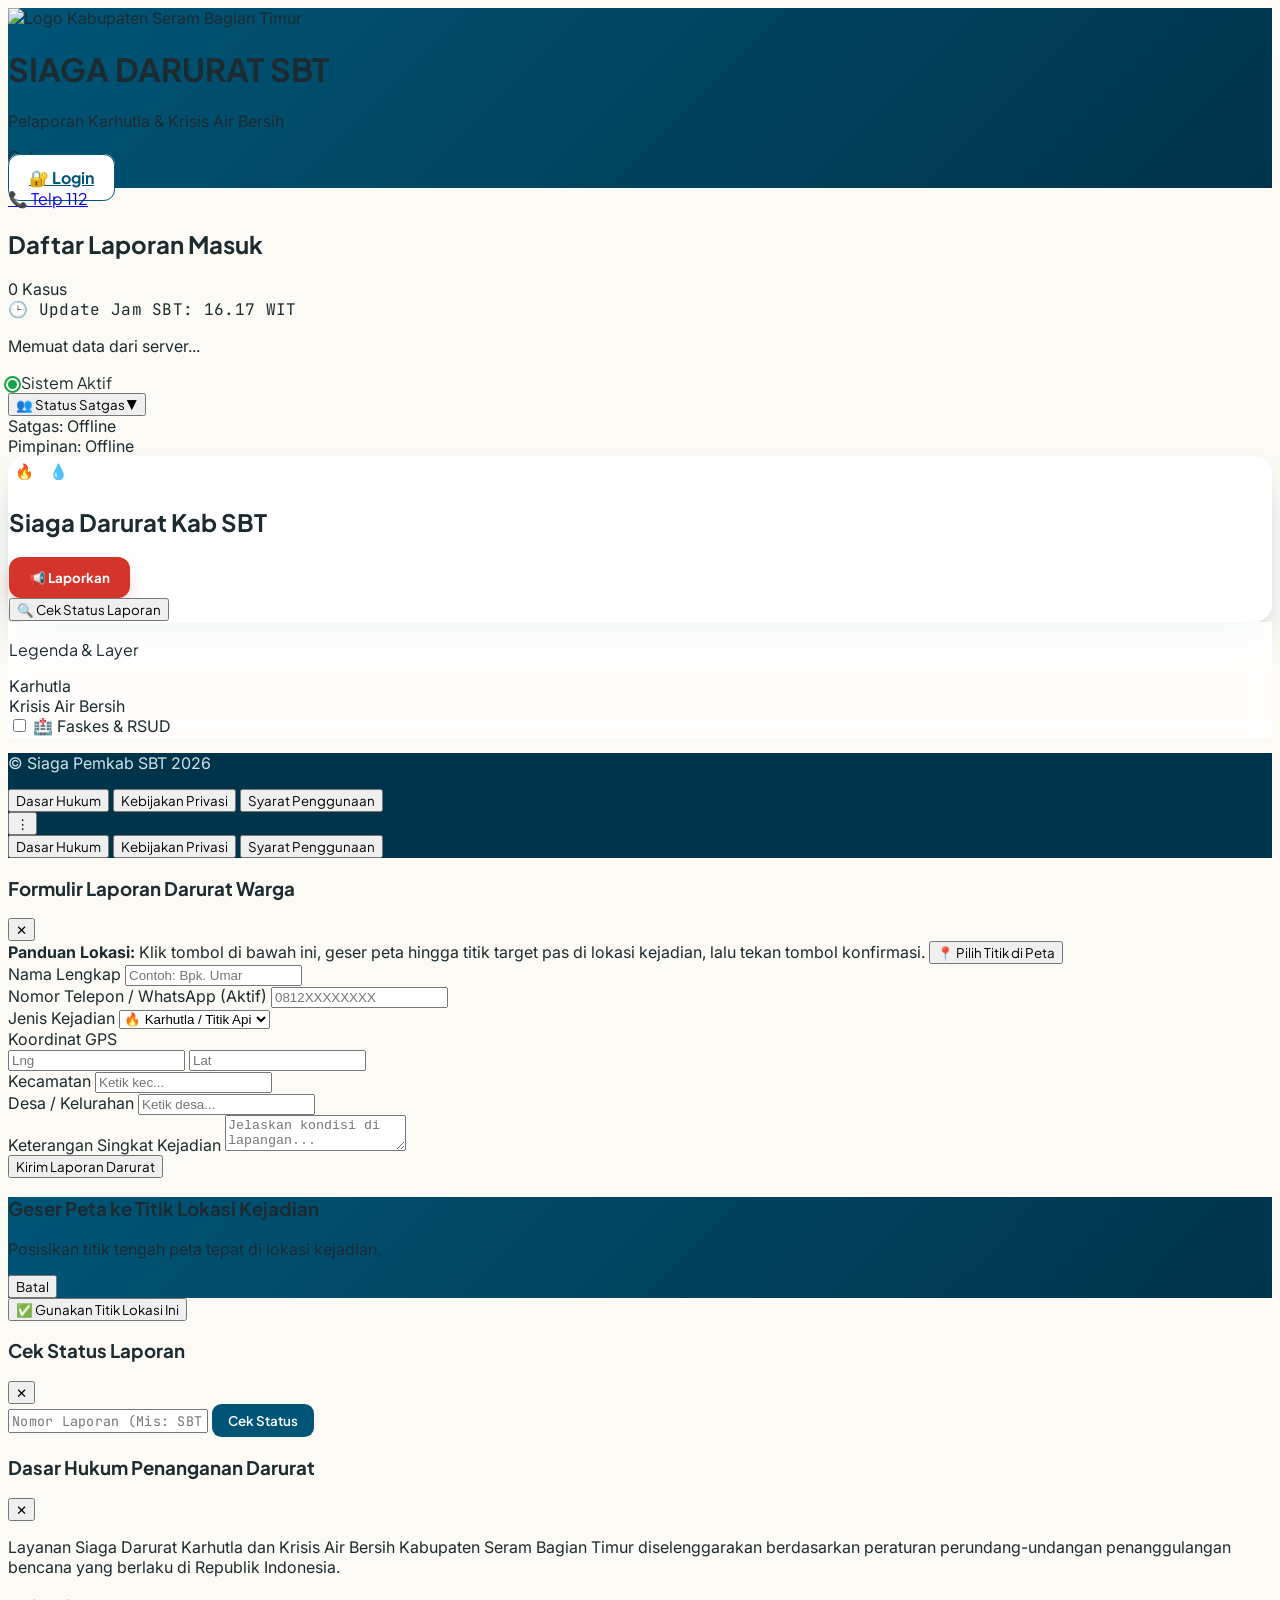
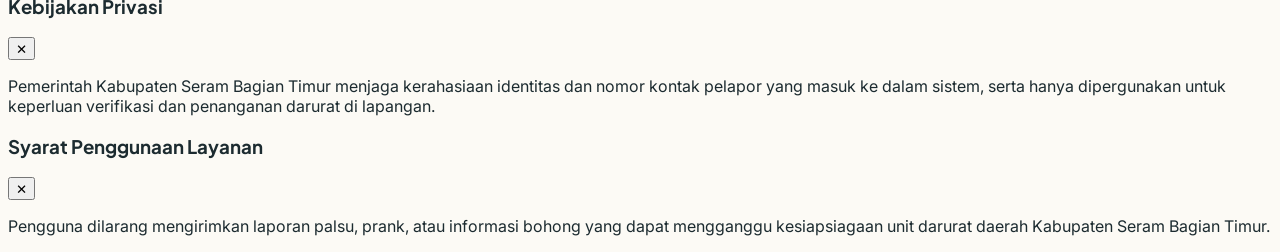
==== commit e57962b2: "Update index.html perubahan paling bangke karena offline online mati" ====
--- a/index.html
+++ b/index.html
@@ -45,49 +45,49 @@
     <div class="flex flex-1 overflow-hidden relative flex-col md:flex-row">
 
         <!-- SIDEBAR -->
-<aside class="order-3 md:order-none w-full md:w-80 bg-white border-r border-slate-200 flex flex-col z-10 shadow-sm h-1/3 md:h-full shrink-0">
-    <!-- Header Sidebar dengan Jam Update Sistem (Jam SBT) -->
-    <div class="p-3 bg-slate-50 border-b border-slate-200 flex flex-col gap-1 shrink-0">
-        <div class="flex justify-between items-center">
-            <h2 class="text-[11px] font-display font-bold text-slate-700 uppercase tracking-wide">Daftar Laporan Masuk</h2>
-            <span id="counter-laporan" class="text-[10px] bg-[var(--sbt-blue)]/10 text-[var(--sbt-blue)] px-2 py-0.5 rounded-full font-bold whitespace-nowrap">0 Kasus</span>
-        </div>
-        <!-- Teks Update Jam Sesuai Jam SBT yang Muncul di Mobile & Web -->
-        <div class="flex justify-between items-center text-[10px] text-slate-500 font-mono-report pt-1 border-t border-slate-200/60">
-            <span>🕒 Update Jam SBT:</span>
-            <span id="last-updated-time" class="font-bold text-slate-700">— WIT</span>
-        </div>
-    </div>
-
-    <div id="sidebar-list" class="flex-1 overflow-y-auto p-2.5 space-y-2">
-        <p class="text-xs text-slate-400 text-center py-4">Memuat data dari server...</p>
-    </div>
-
-    <!-- Footer Sidebar (Status Saja) -->
-    <div class="p-2.5 border-t border-slate-200 shrink-0 bg-slate-50/50 relative">
-        <div class="flex items-center justify-between text-[11px] px-1">
-            <div class="flex items-center gap-1.5">
-                <span class="status-dot"></span>
-                <span class="font-display font-bold text-slate-700">Sistem Aktif</span>
-            </div>
-            <button type="button" onclick="toggleStatusOnlineMobile()" class="text-[10px] bg-slate-200 hover:bg-slate-300 text-slate-700 px-2 py-0.5 rounded font-bold transition flex items-center gap-1">
-                <span>👥 Status Satgas</span>
-                <span id="toggle-icon">▼</span>
-            </button>
-        </div>
-
-        <div id="panel-status-online" class="hidden mt-2 pt-2 border-t border-slate-200 text-[10px] space-y-1 text-slate-600 bg-white p-2 rounded shadow-inner">
-            <div class="flex justify-between items-center">
-                <span class="font-bold text-slate-700">Satgas:</span>
-                <span id="status-lembaga-utama" class="font-medium text-emerald-600">Load...</span>
-            </div>
-            <div class="flex justify-between items-center">
-                <span class="font-bold text-slate-700">Pimpinan:</span>
-                <span id="status-pimpinan-online" class="font-medium text-blue-600">Load...</span>
-            </div>
-        </div>
-    </div>
-</aside>
+        <aside class="order-3 md:order-none w-full md:w-80 bg-white border-r border-slate-200 flex flex-col z-10 shadow-sm h-1/3 md:h-full shrink-0">
+            <!-- Header Sidebar dengan Jam Update Sistem (Jam SBT) -->
+            <div class="p-3 bg-slate-50 border-b border-slate-200 flex flex-col gap-1 shrink-0">
+                <div class="flex justify-between items-center">
+                    <h2 class="text-[11px] font-display font-bold text-slate-700 uppercase tracking-wide">Daftar Laporan Masuk</h2>
+                    <span id="counter-laporan" class="text-[10px] bg-[var(--sbt-blue)]/10 text-[var(--sbt-blue)] px-2 py-0.5 rounded-full font-bold whitespace-nowrap">0 Kasus</span>
+                </div>
+                <!-- Teks Update Jam Sesuai Jam SBT yang Muncul di Mobile & Web -->
+                <div class="flex justify-between items-center text-[10px] text-slate-500 font-mono-report pt-1 border-t border-slate-200/60">
+                    <span>🕒 Update Jam SBT:</span>
+                    <span id="last-updated-time" class="font-bold text-slate-700">— WIT</span>
+                </div>
+            </div>
+
+            <div id="sidebar-list" class="flex-1 overflow-y-auto p-2.5 space-y-2">
+                <p class="text-xs text-slate-400 text-center py-4">Memuat data dari server...</p>
+            </div>
+
+            <!-- Footer Sidebar (Status Saja - Hanya teks Online/Offline) -->
+            <div class="p-2.5 border-t border-slate-200 shrink-0 bg-slate-50/50 relative">
+                <div class="flex items-center justify-between text-[11px] px-1">
+                    <div class="flex items-center gap-1.5">
+                        <span class="status-dot"></span>
+                        <span class="font-display font-bold text-slate-700">Sistem Aktif</span>
+                    </div>
+                    <button type="button" onclick="toggleStatusOnlineMobile()" class="text-[10px] bg-slate-200 hover:bg-slate-300 text-slate-700 px-2 py-0.5 rounded font-bold transition flex items-center gap-1">
+                        <span>👥 Status Satgas</span>
+                        <span id="toggle-icon">▼</span>
+                    </button>
+                </div>
+
+                <div id="panel-status-online" class="hidden mt-2 pt-2 border-t border-slate-200 text-[10px] space-y-1 text-slate-600 bg-white p-2 rounded shadow-inner">
+                    <div class="flex justify-between items-center">
+                        <span class="font-bold text-slate-700">Satgas:</span>
+                        <span id="status-lembaga-utama" class="font-medium text-slate-400">Offline</span>
+                    </div>
+                    <div class="flex justify-between items-center">
+                        <span class="font-bold text-slate-700">Pimpinan:</span>
+                        <span id="status-pimpinan-online" class="font-medium text-slate-400">Offline</span>
+                    </div>
+                </div>
+            </div>
+        </aside>
 
         <!-- PETA + FLOATING CTA -->
         <main class="order-1 md:order-none flex-1 relative h-2/3 md:h-full">
@@ -274,45 +274,44 @@
 
     <!-- Script Utama Halaman Publik -->
     <script src="assets/js/index.js"></script>
-   <script>
-    function toggleMobileMenu() {
-        const menu = document.getElementById('mobile-footer-menu');
-        if (menu) menu.classList.toggle('hidden');
-    }
-
-    function toggleStatusOnlineMobile() {
-        const panel = document.getElementById('panel-status-online');
-        const icon = document.getElementById('toggle-icon');
-        if (panel) {
-            panel.classList.toggle('hidden');
-            icon.textContent = panel.classList.contains('hidden') ? '▼' : '▲';
+    <script>
+        function toggleMobileMenu() {
+            const menu = document.getElementById('mobile-footer-menu');
+            if (menu) menu.classList.toggle('hidden');
         }
-    }
-
-    window.addEventListener('click', function(e) {
-        const menu = document.getElementById('mobile-footer-menu');
-        const button = e.target.closest('button');
-        if (menu && !menu.classList.contains('hidden') && (!button || !button.getAttribute('onclick')?.includes('toggleMobileMenu'))) {
-            menu.classList.add('hidden');
+
+        function toggleStatusOnlineMobile() {
+            const panel = document.getElementById('panel-status-online');
+            const icon = document.getElementById('toggle-icon');
+            if (panel) {
+                panel.classList.toggle('hidden');
+                icon.textContent = panel.classList.contains('hidden') ? '▼' : '▲';
+            }
         }
-    });
-
-    // Memaksa Jam Update Mengikuti Waktu Lokal SBT (WIT) di Web & Mobile
-    function perbaruiJamStatus() {
-        const el = document.getElementById('last-updated-time');
-        if (el) {
-            const now = new Date();
-            const jamSBT = now.toLocaleTimeString('id-ID', { 
-                timeZone: 'Asia/Jayapura', 
-                hour: '2-digit', 
-                minute: '2-digit',
-                hour12: false 
-            });
-            el.textContent = jamSBT + ' WIT';
+
+        window.addEventListener('click', function(e) {
+            const menu = document.getElementById('mobile-footer-menu');
+            const button = e.target.closest('button');
+            if (menu && !menu.classList.contains('hidden') && (!button || !button.getAttribute('onclick')?.includes('toggleMobileMenu'))) {
+                menu.classList.add('hidden');
+            }
+        });
+
+        function perbaruiJamStatus() {
+            const el = document.getElementById('last-updated-time');
+            if (el) {
+                const now = new Date();
+                const jamSBT = now.toLocaleTimeString('id-ID', { 
+                    timeZone: 'Asia/Jayapura', 
+                    hour: '2-digit', 
+                    minute: '2-digit',
+                    hour12: false 
+                });
+                el.textContent = jamSBT + ' WIT';
+            }
         }
-    }
-    perbaruiJamStatus();
-    setInterval(perbaruiJamStatus, 30000);
-</script>
+        perbaruiJamStatus();
+        setInterval(perbaruiJamStatus, 30000);
+    </script>
 </body>
 </html>
